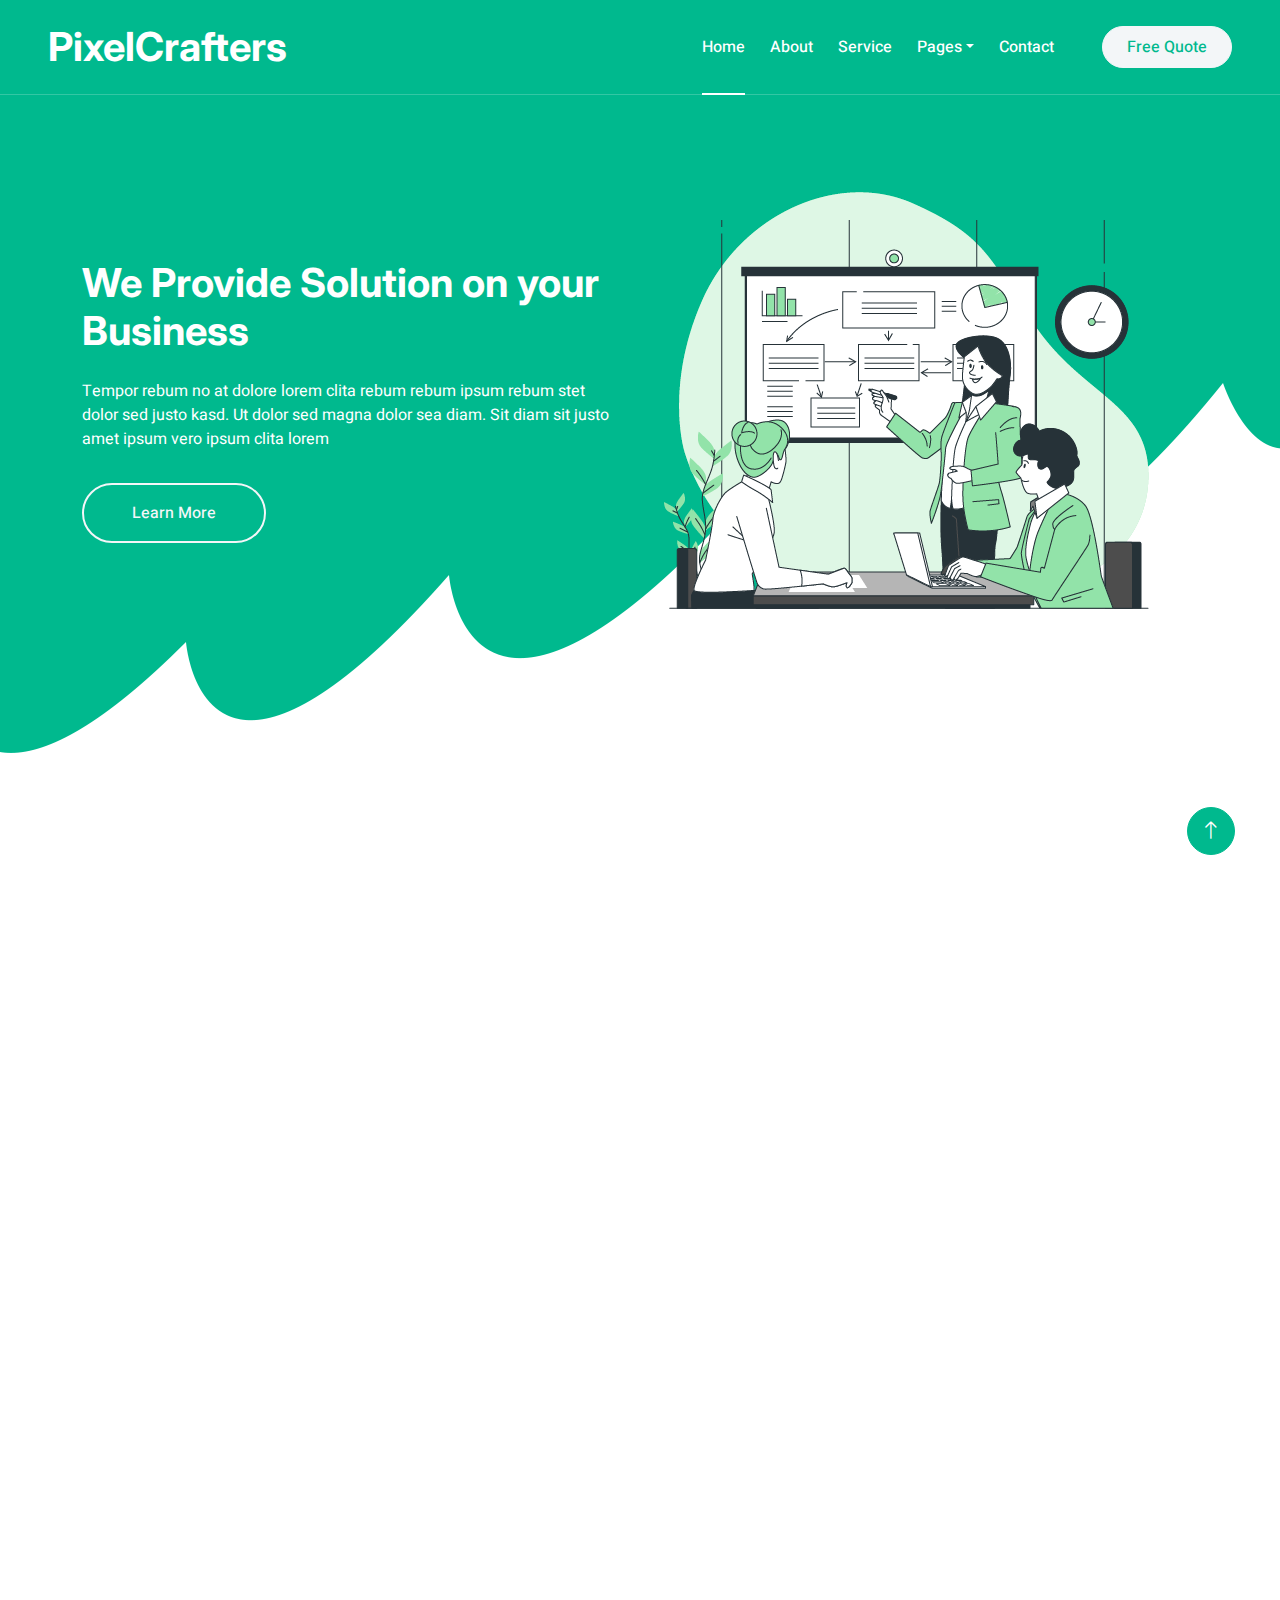
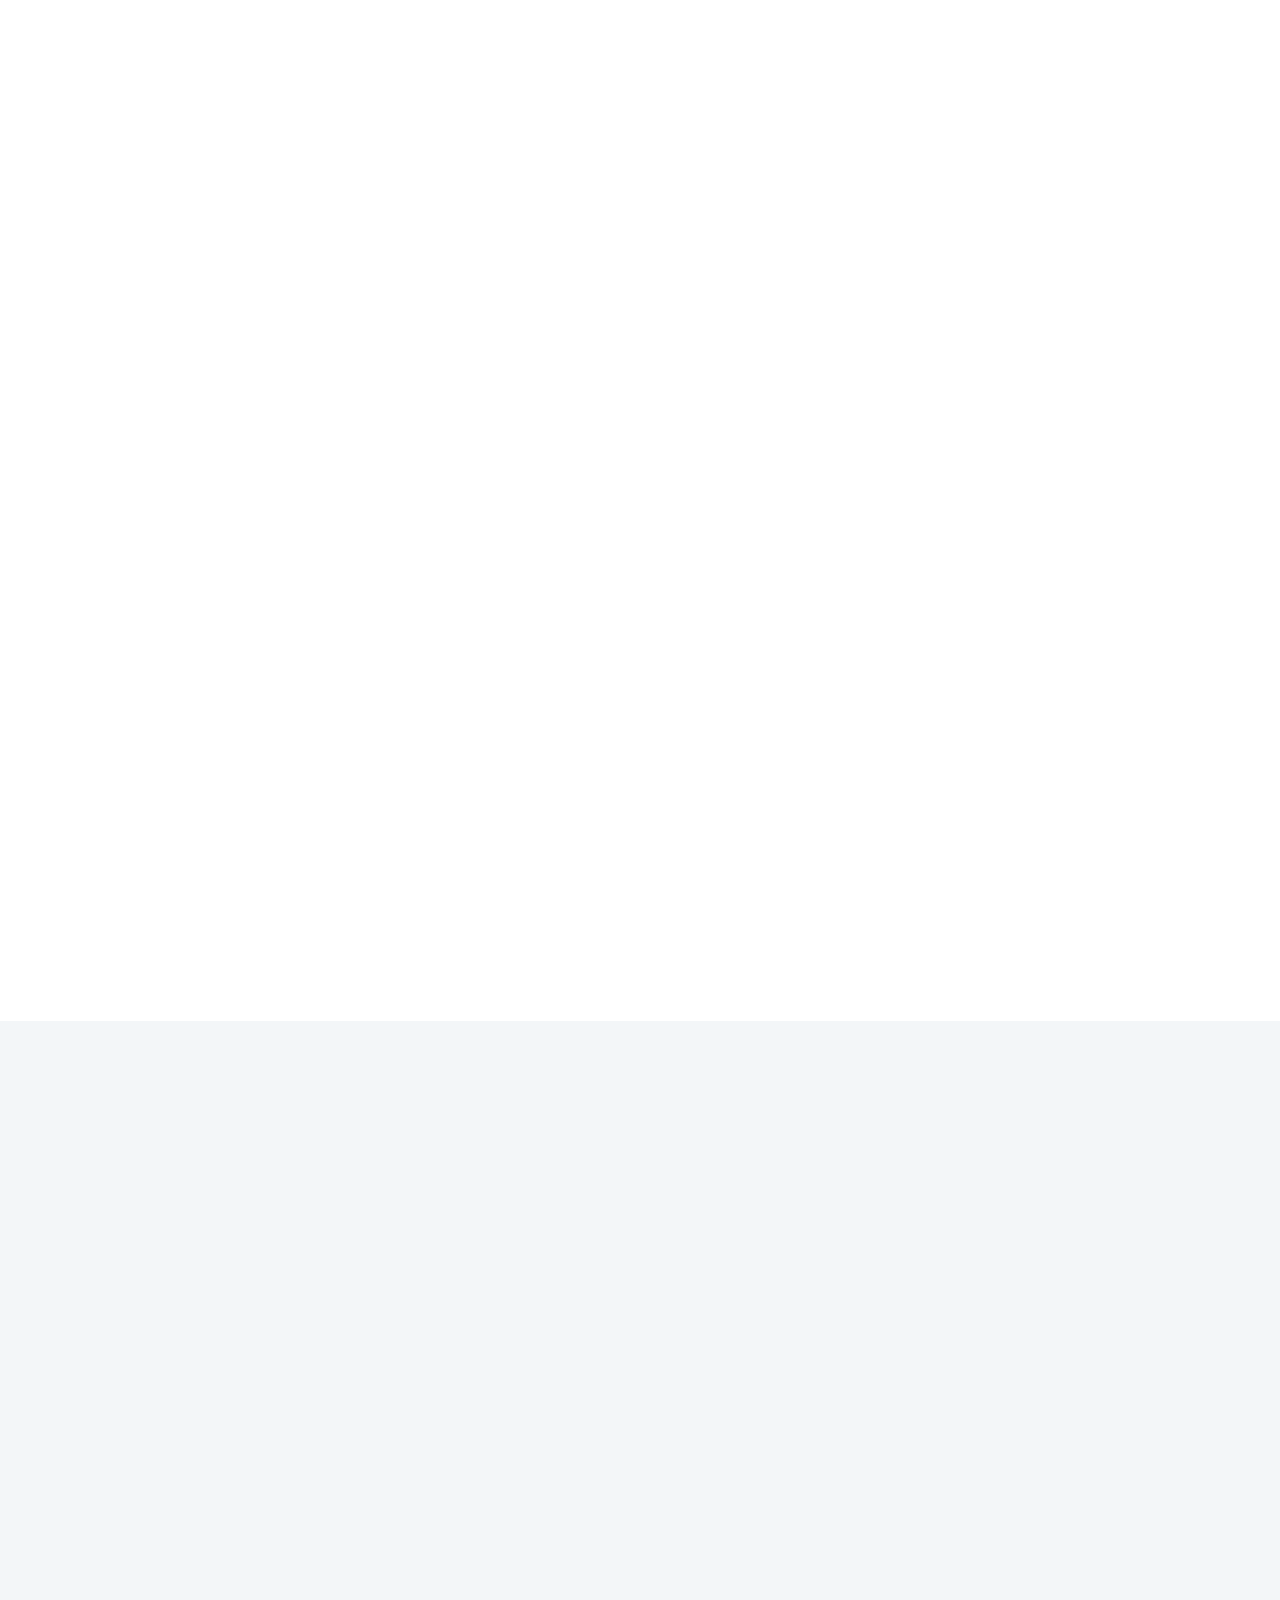
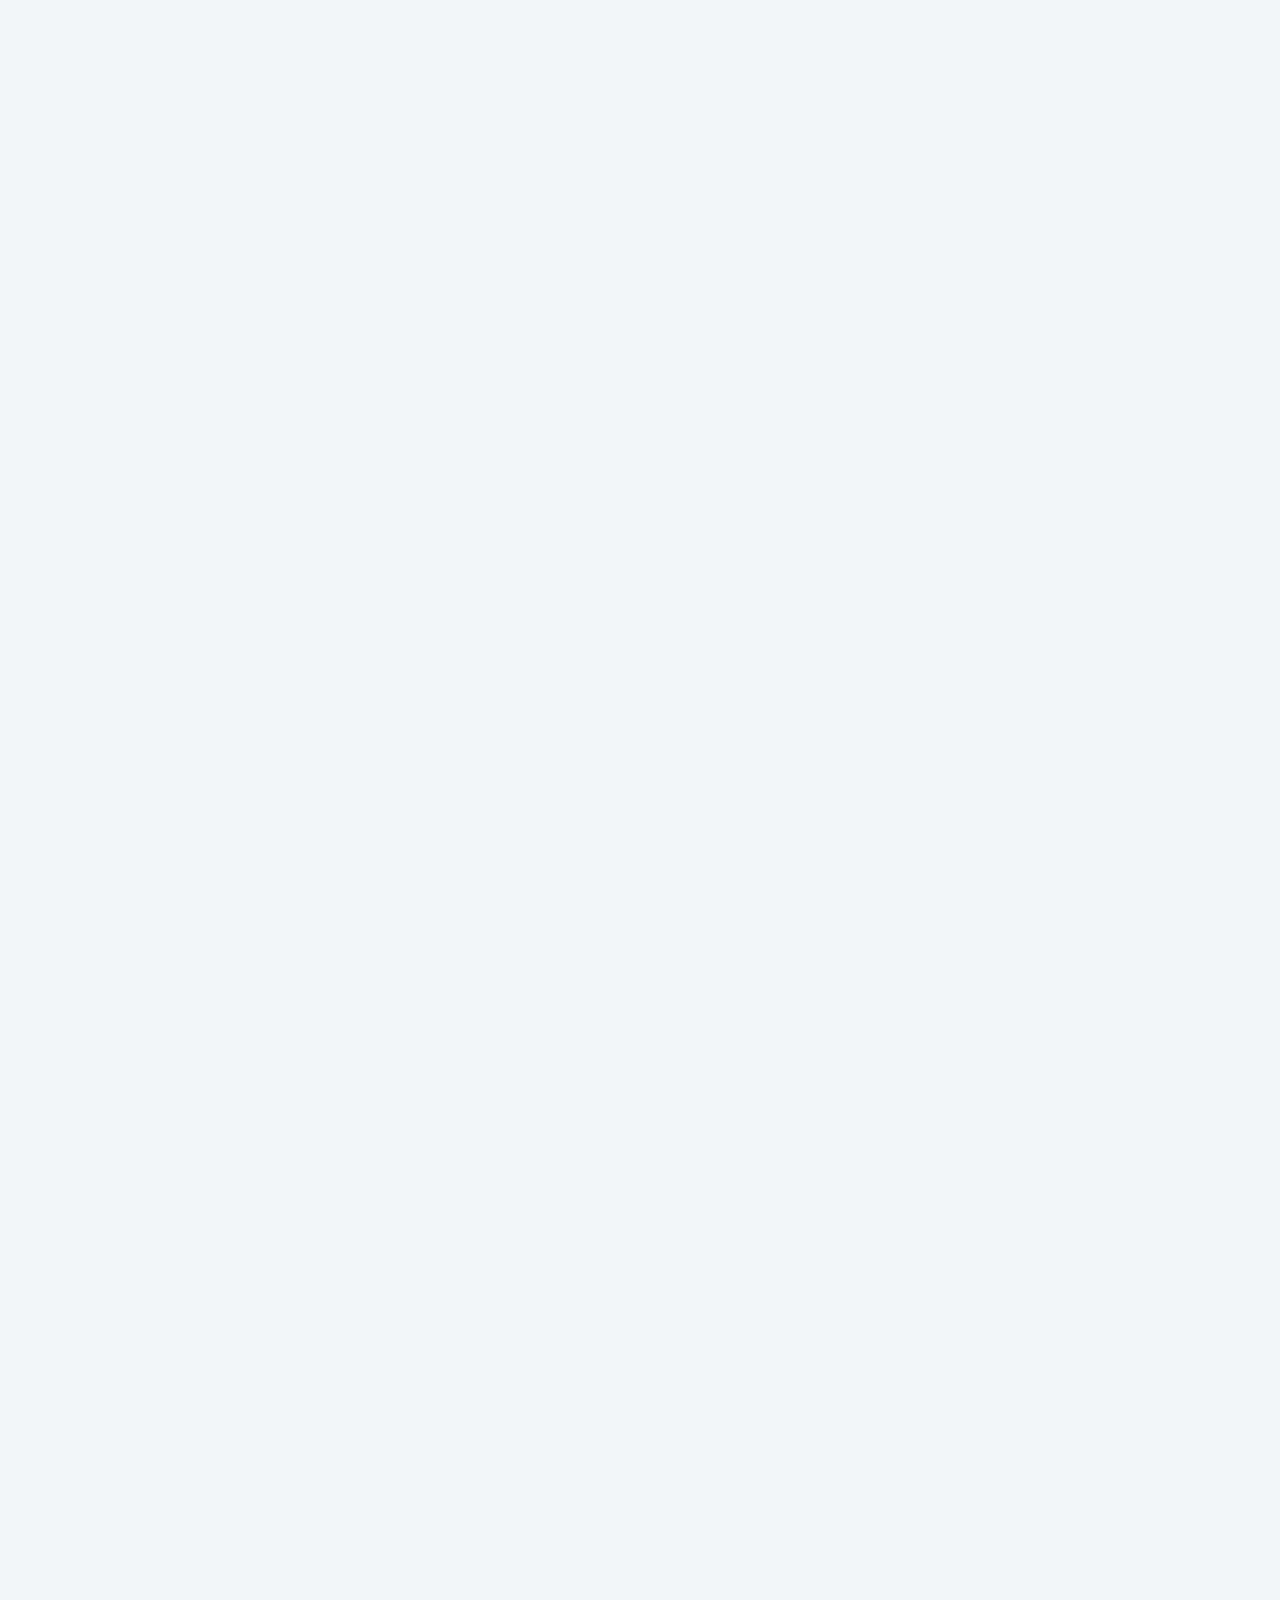
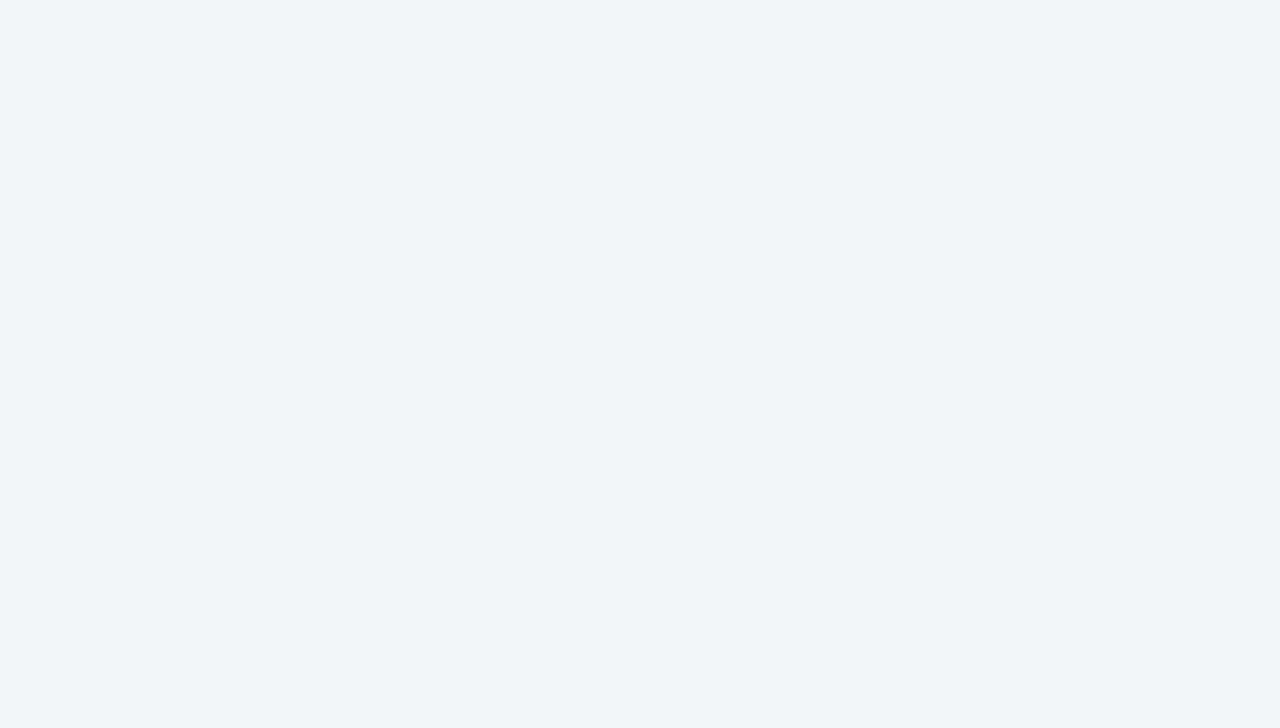
==== index.html @ ad17a333 "vfx description update" ====
<!DOCTYPE html>
<html lang="en">

<head>
    <meta charset="utf-8">
    <title>PixelCrafters Agency</title>
    <meta content="width=device-width, initial-scale=1.0" name="viewport">
    <meta content="" name="keywords">
    <meta content="" name="description">

    <!-- Favicon -->
    <link href="img/favicon.ico" rel="icon">

    <!-- Google Web Fonts -->
    <link rel="preconnect" href="https://fonts.googleapis.com">
    <link rel="preconnect" href="https://fonts.gstatic.com" crossorigin>
    <link href="https://fonts.googleapis.com/css2?family=Heebo:wght@400;500;600&family=Inter:wght@700;800&display=swap" rel="stylesheet"> 

    <!-- Icon Font Stylesheet -->

    <link rel="stylesheet" href="https://cdnjs.cloudflare.com/ajax/libs/font-awesome/6.5.1/css/all.min.css">

    <link href="https://cdnjs.cloudflare.com/ajax/libs/font-awesome/5.10.0/css/all.min.css" rel="stylesheet">
    <link href="https://cdn.jsdelivr.net/npm/bootstrap-icons@1.4.1/font/bootstrap-icons.css" rel="stylesheet">

    <!-- Libraries Stylesheet -->
    <link href="lib/animate/animate.min.css" rel="stylesheet">
    <link href="lib/owlcarousel/assets/owl.carousel.min.css" rel="stylesheet">

    <!-- Customized Bootstrap Stylesheet -->
    <link href="css/bootstrap.min.css" rel="stylesheet">

    <!-- Template Stylesheet -->
    <link href="css/style.css" rel="stylesheet">
</head>

<body>
    <div class="container-xxl bg-white p-0">
        <!-- Spinner Start -->
        <div id="spinner" class="show bg-white position-fixed translate-middle w-100 vh-100 top-50 start-50 d-flex align-items-center justify-content-center">
            <div class="spinner-border text-primary" style="width: 3rem; height: 3rem;" role="status">
                <span class="sr-only">Loading...</span>
            </div>
        </div>
        <!-- Spinner End -->


        <!-- Navbar & Hero Start -->
        <div class="container-xxl position-relative p-0">
            <nav class="navbar navbar-expand-lg navbar-light px-4 px-lg-5 py-3 py-lg-0">
                <a href="index.html" class="navbar-brand p-0">
                    <h1 class="m-0">PixelCrafters</h1>
                    <!-- <img src="img/logo.png" alt="Logo"> -->
                </a>
                <button class="navbar-toggler" type="button" data-bs-toggle="collapse" data-bs-target="#navbarCollapse">
                    <span class="fa fa-bars"></span>
                </button>
                <div class="collapse navbar-collapse" id="navbarCollapse">
                    <div class="navbar-nav ms-auto py-0">
                        <a href="index.html" class="nav-item nav-link active">Home</a>
                        <a href="about.html" class="nav-item nav-link">About</a>
                        <a href="service.html" class="nav-item nav-link">Service</a>
                        <div class="nav-item dropdown">
                            <a href="#" class="nav-link dropdown-toggle" data-bs-toggle="dropdown">Pages</a>
                            <div class="dropdown-menu m-0">
                                <a href="feature.html" class="dropdown-item">Features</a>
                                <a href="quote.html" class="dropdown-item">Free Quote</a>
                                <a href="team.html" class="dropdown-item">Our Team</a>
                                <a href="testimonial.html" class="dropdown-item">Testimonial</a>
                                <a href="404.html" class="dropdown-item">404 Page</a>
                            </div>
                        </div>
                        <a href="contact.html" class="nav-item nav-link">Contact</a>
                    </div>
                    <a href="" class="btn btn-light rounded-pill text-primary py-2 px-4 ms-lg-5">Free Quote</a>
                </div>
            </nav>

            <div class="container-xxl bg-primary hero-header">
                <div class="container">
                    <div class="row g-5 align-items-center">
                        <div class="col-lg-6 text-center text-lg-start">
                            <h1 class="text-white mb-4 animated zoomIn">We Provide Solution on your Business</h1>
                            <p class="text-white pb-3 animated zoomIn">Tempor rebum no at dolore lorem clita rebum rebum ipsum rebum stet dolor sed justo kasd. Ut dolor sed magna dolor sea diam. Sit diam sit justo amet ipsum vero ipsum clita lorem</p>
                            <a href="" class="btn btn-outline-light rounded-pill border-2 py-3 px-5 animated slideInRight">Learn More</a>
                        </div>
                        <div class="col-lg-6 text-center text-lg-start">
                            <img class="img-fluid animated zoomIn" src="img/hero.png" alt="">
                        </div>
                    </div>
                </div>
            </div>
        </div>
        <!-- Navbar & Hero End -->


        <!-- About Start -->
        <div class="container-xxl py-6">
            <div class="container">
                <div class="row g-5 align-items-center">
                    <div class="col-lg-6 wow zoomIn" data-wow-delay="0.1s">
                        <img class="img-fluid" src="img/about.png">
                    </div>
                    <div class="col-lg-6 wow fadeInUp" data-wow-delay="0.1s">
                        <div class="d-inline-block border rounded-pill text-primary px-4 mb-3">About Us</div>
                        <h2 class="mb-4">Award Wining Consultancy Agency For Your Business</h2>
                        <p class="mb-4">Tempor erat elitr rebum at clita. Diam dolor diam ipsum et tempor sit. Aliqu diam amet diam et eos labore. Clita erat ipsum et lorem et sit, sed stet no labore lorem sit. Sanctus clita duo justo et tempor eirmod</p>
                        <div class="row g-3 mb-4">
                            <div class="col-12 d-flex">
                                <div class="flex-shrink-0 btn-lg-square rounded-circle bg-primary">
                                    <i class="fa fa-user-tie text-white"></i>
                                </div>
                                <div class="ms-4">
                                    <h6>Business Planning</h6>
                                    <span>Tempor erat elitr rebum at clita. Diam dolor ipsum amet eos erat ipsum lorem et sit sed stet lorem sit clita duo</span>
                                </div>
                            </div>
                            <div class="col-12 d-flex">
                                <div class="flex-shrink-0 btn-lg-square rounded-circle bg-primary">
                                    <i class="fa fa-chart-line text-white"></i>
                                </div>
                                <div class="ms-4">
                                    <h6>Financial Analaysis</h6>
                                    <span>Tempor erat elitr rebum at clita. Diam dolor ipsum amet eos erat ipsum lorem et sit sed stet lorem sit clita duo</span>
                                </div>
                            </div>
                        </div>
                        <a class="btn btn-primary rounded-pill py-3 px-5 mt-2" href="">Read More</a>
                    </div>
                </div>
            </div>
        </div>
        <!-- About End -->


        <!-- Newsletter Start -->
        <div class="container-xxl bg-primary my-6 wow fadeInUp" data-wow-delay="0.1s">
            <div class="container px-lg-5">
                <div class="row align-items-center" style="height: 250px;">
                    <div class="col-12 col-md-6">
                        <h3 class="text-white">Ready to get started</h3>
                        <small class="text-white">Diam elitr est dolore at sanctus nonumy.</small>
                        <div class="position-relative w-100 mt-3">
                            <input class="form-control border-0 rounded-pill w-100 ps-4 pe-5" type="text" placeholder="Enter Your Email" style="height: 48px;">
                            <button type="button" class="btn shadow-none position-absolute top-0 end-0 mt-1 me-2"><i class="fa fa-paper-plane text-primary fs-4"></i></button>
                        </div>
                    </div>
                    <div class="col-md-6 text-center mb-n5 d-none d-md-block">
                        <img class="img-fluid mt-5" style="max-height: 250px;" src="img/newsletter.png">
                    </div>
                </div>
            </div>
        </div>
        <!-- Newsletter End -->


        <!-- Service Start -->
        <div class="container-xxl py-6">
            <div class="container">
                <div class="mx-auto text-center wow fadeInUp" data-wow-delay="0.1s" style="max-width: 600px;">
                    <div class="d-inline-block border rounded-pill text-primary px-4 mb-3">Our Services</div>
                    <h2 class="mb-5">Our Services</h2>
                </div>
                <div class="row g-4">
                    <div class="col-lg-4 col-md-6 wow fadeInUp" data-wow-delay="0.1s">
                        <div class="service-item rounded h-100">
                            <div class="d-flex justify-content-between">
                                <div class="service-icon">
                                    <i class="fa fa-globe fa-2x"></i>
                                </div>
                                <a class="service-btn" href="">
                                    <i class="fa fa-link fa-2x"></i>
                                </a>
                            </div>
                            <div class="p-5">
                                <h5 class="mb-3"> Web Design</h5>
                                <span>We create responsive, visually appealing front-end designs with seamless navigation, ensuring an engaging user experience for your website.</span>
                            </div>
                        </div>
                    </div>
                    <div class="col-lg-4 col-md-6 wow fadeInUp" data-wow-delay="0.3s">
                        <div class="service-item rounded h-100">
                            <div class="d-flex justify-content-between">
                                <div class="service-icon">
                                    <i class="fa fa-video fa-2x"></i>
                                </div>
                                <a class="service-btn" href="">
                                    <i class="fa fa-link fa-2x"></i>
                                </a>
                            </div>
                            <div class="p-5">
                                <h5 class="mb-3">(VFX) Rotoscoping</h5>
                                <span>Expert in precise rotoscoping for VFX, delivering seamless integration and flawless visual effects for animation and film.</span>
                            </div>
                        </div>
                    </div>
                    <div class="col-lg-4 col-md-6 wow fadeInUp" data-wow-delay="0.6s">
                        <div class="service-item rounded h-100">
                            <div class="d-flex justify-content-between">
                                <div class="service-icon">
                                    <i class="fa fa-chart-line fa-2x"></i>
                                </div>
                                <a class="service-btn" href="">
                                    <i class="fa fa-link fa-2x"></i>
                                </a>
                            </div>
                            <div class="p-5">
                                <h5 class="mb-3">Digital Marketing</h5>
                                <span>Digital Marketing promotes brands online through SEO, social media, email, and ads, driving engagement, traffic, and sales effectively.</span>
                            </div>
                        </div>
                    </div>
                    
                    
                    
                    </div>
                </div>
            </div>
        </div>
        <!-- Service End -->


        <!-- Features Start -->
        <div class="container-xxl py-6">
            <div class="container">
                <div class="row g-5">
                    <div class="col-lg-5 wow fadeInUp" data-wow-delay="0.1s">
                        <div class="d-inline-block border rounded-pill text-primary px-4 mb-3">Features</div>
                        <h2 class="mb-4">Why People Choose Us? We Are Trusted & Award Wining Agency</h2>
                        <p>Clita nonumy sanctus nonumy et clita tempor, et sea amet ut et sadipscing rebum amet takimata amet, sed accusam eos eos dolores dolore et. Et ea ea dolor rebum invidunt clita eos. Sea accusam stet stet ipsum, sit ipsum et ipsum kasd</p>
                        <p>Et ea ea dolor rebum invidunt clita eos. Sea accusam stet stet ipsum, sit ipsum et ipsum kasd</p>
                        <a class="btn btn-primary rounded-pill py-3 px-5 mt-2" href="">Read More</a>
                    </div>
                    <div class="col-lg-7">
                        <div class="row g-5">
                            <div class="col-sm-6 wow fadeIn" data-wow-delay="0.1s">
                                <div class="d-flex align-items-center mb-3">
                                    <div class="flex-shrink-0 btn-square bg-primary rounded-circle me-3">
                                        <i class="fa fa-cubes text-white"></i>
                                    </div>
                                    <h6 class="mb-0">Best In Industry</h6>
                                </div>
                                <span>Magna sea eos sit dolor, ipsum amet ipsum lorem diam eos diam dolor</span>
                            </div>
                            <div class="col-sm-6 wow fadeIn" data-wow-delay="0.2s">
                                <div class="d-flex align-items-center mb-3">
                                    <div class="flex-shrink-0 btn-square bg-primary rounded-circle me-3">
                                        <i class="fa fa-percent text-white"></i>
                                    </div>
                                    <h6 class="mb-0">99% Success Rate</h6>
                                </div>
                                <span>Magna sea eos sit dolor, ipsum amet ipsum lorem diam eos diam dolor</span>
                            </div>
                            <div class="col-sm-6 wow fadeIn" data-wow-delay="0.3s">
                                <div class="d-flex align-items-center mb-3">
                                    <div class="flex-shrink-0 btn-square bg-primary rounded-circle me-3">
                                        <i class="fa fa-award text-white"></i>
                                    </div>
                                    <h6 class="mb-0">Award Winning</h6>
                                </div>
                                <span>Magna sea eos sit dolor, ipsum amet ipsum lorem diam eos diam dolor</span>
                            </div>
                            <div class="col-sm-6 wow fadeIn" data-wow-delay="0.4s">
                                <div class="d-flex align-items-center mb-3">
                                    <div class="flex-shrink-0 btn-square bg-primary rounded-circle me-3">
                                        <i class="fa fa-smile-beam text-white"></i>
                                    </div>
                                    <h6 class="mb-0">100% Happy Client</h6>
                                </div>
                                <span>Magna sea eos sit dolor, ipsum amet ipsum lorem diam eos diam dolor</span>
                            </div>
                            <div class="col-sm-6 wow fadeIn" data-wow-delay="0.5s">
                                <div class="d-flex align-items-center mb-3">
                                    <div class="flex-shrink-0 btn-square bg-primary rounded-circle me-3">
                                        <i class="fa fa-user-tie text-white"></i>
                                    </div>
                                    <h6 class="mb-0">Professional Advisors</h6>
                                </div>
                                <span>Magna sea eos sit dolor, ipsum amet ipsum lorem diam eos diam dolor</span>
                            </div>
                            <div class="col-sm-6 wow fadeIn" data-wow-delay="0.6s">
                                <div class="d-flex align-items-center mb-3">
                                    <div class="flex-shrink-0 btn-square bg-primary rounded-circle me-3">
                                        <i class="fa fa-headset text-white"></i>
                                    </div>
                                    <h6 class="mb-0">24/7 Customer Support</h6>
                                </div>
                                <span>Magna sea eos sit dolor, ipsum amet ipsum lorem diam eos diam dolor</span>
                            </div>
                        </div>
                    </div>
                </div>
            </div>
        </div>
        <!-- Features End -->


        <!-- Client Start -->
        <div class="container-xxl bg-primary my-6 py-5 wow fadeInUp" data-wow-delay="0.1s">
            <div class="container">
                <div class="owl-carousel client-carousel">
                    <a href="#"><img class="img-fluid" src="img/logo-1.png" alt=""></a>
                    <a href="#"><img class="img-fluid" src="img/logo-2.png" alt=""></a>
                    <a href="#"><img class="img-fluid" src="img/logo-3.png" alt=""></a>
                    <a href="#"><img class="img-fluid" src="img/logo-4.png" alt=""></a>
                    <a href="#"><img class="img-fluid" src="img/logo-5.png" alt=""></a>
                    <a href="#"><img class="img-fluid" src="img/logo-6.png" alt=""></a>
                    <a href="#"><img class="img-fluid" src="img/logo-7.png" alt=""></a>
                    <a href="#"><img class="img-fluid" src="img/logo-8.png" alt=""></a>
                </div>
            </div>
        </div>
        <!-- Client End -->


        <!-- Testimonial Start -->
        <div class="container-xxl py-6">
            <div class="container">
                <div class="mx-auto text-center wow fadeInUp" data-wow-delay="0.1s" style="max-width: 600px;">
                    <div class="d-inline-block border rounded-pill text-primary px-4 mb-3">Testimonial</div>
                    <h2 class="mb-5">What Our Clients Say!</h2>
                </div>
                <div class="owl-carousel testimonial-carousel wow fadeInUp" data-wow-delay="0.1s">
                    <div class="testimonial-item rounded p-4">
                        <i class="fa fa-quote-left fa-2x text-primary mb-3"></i>
                        <p>Dolor et eos labore, stet justo sed est sed. Diam sed sed dolor stet amet eirmod eos labore diam</p>
                        <div class="d-flex align-items-center">
                            <img class="img-fluid flex-shrink-0 rounded-circle" src="img/testimonial-1.jpg">
                            <div class="ps-3">
                                <h6 class="mb-1">Client Name</h6>
                                <small>Profession</small>
                            </div>
                        </div>
                    </div>
                    <div class="testimonial-item rounded p-4">
                        <i class="fa fa-quote-left fa-2x text-primary mb-3"></i>
                        <p>Dolor et eos labore, stet justo sed est sed. Diam sed sed dolor stet amet eirmod eos labore diam</p>
                        <div class="d-flex align-items-center">
                            <img class="img-fluid flex-shrink-0 rounded-circle" src="img/testimonial-2.jpg">
                            <div class="ps-3">
                                <h6 class="mb-1">Client Name</h6>
                                <small>Profession</small>
                            </div>
                        </div>
                    </div>
                    <div class="testimonial-item rounded p-4">
                        <i class="fa fa-quote-left fa-2x text-primary mb-3"></i>
                        <p>Dolor et eos labore, stet justo sed est sed. Diam sed sed dolor stet amet eirmod eos labore diam</p>
                        <div class="d-flex align-items-center">
                            <img class="img-fluid flex-shrink-0 rounded-circle" src="img/testimonial-3.jpg">
                            <div class="ps-3">
                                <h6 class="mb-1">Client Name</h6>
                                <small>Profession</small>
                            </div>
                        </div>
                    </div>
                    <div class="testimonial-item rounded p-4">
                        <i class="fa fa-quote-left fa-2x text-primary mb-3"></i>
                        <p>Dolor et eos labore, stet justo sed est sed. Diam sed sed dolor stet amet eirmod eos labore diam</p>
                        <div class="d-flex align-items-center">
                            <img class="img-fluid flex-shrink-0 rounded-circle" src="img/testimonial-4.jpg">
                            <div class="ps-3">
                                <h6 class="mb-1">Client Name</h6>
                                <small>Profession</small>
                            </div>
                        </div>
                    </div>
                </div>
            </div>
        </div>
        <!-- Testimonial End -->


        <!-- Team Start -->
        <div class="container-xxl py-6">
            <div class="container">
                <div class="mx-auto text-center wow fadeInUp" data-wow-delay="0.1s" style="max-width: 600px;">
                    <div class="d-inline-block border rounded-pill text-primary px-4 mb-3">Our Team</div>
                    <h2 class="mb-5">Meet Our Team Members</h2>
                </div>
                <div class="row g-4">
                    <div class="col-lg-3 col-md-6 wow fadeInUp" data-wow-delay="0.1s">
                        <div class="team-item">
                            <h5>Full Name</h5>
                            <p class="mb-4">Designation</p>
                            <img class="img-fluid rounded-circle w-100 mb-4" src="img/team-1.jpg" alt="">
                            <div class="d-flex justify-content-center">
                                <a class="btn btn-square text-primary bg-white m-1" href=""><i class="fab fa-facebook-f"></i></a>
                                <a class="btn btn-square text-primary bg-white m-1" href=""><i class="fab fa-twitter"></i></a>
                                <a class="btn btn-square text-primary bg-white m-1" href=""><i class="fab fa-linkedin-in"></i></a>
                            </div>
                        </div>
                    </div>
                    <div class="col-lg-3 col-md-6 wow fadeInUp" data-wow-delay="0.3s">
                        <div class="team-item">
                            <h5>Full Name</h5>
                            <p class="mb-4">Designation</p>
                            <img class="img-fluid rounded-circle w-100 mb-4" src="img/team-2.jpg" alt="">
                            <div class="d-flex justify-content-center">
                                <a class="btn btn-square text-primary bg-white m-1" href=""><i class="fab fa-facebook-f"></i></a>
                                <a class="btn btn-square text-primary bg-white m-1" href=""><i class="fab fa-twitter"></i></a>
                                <a class="btn btn-square text-primary bg-white m-1" href=""><i class="fab fa-linkedin-in"></i></a>
                            </div>
                        </div>
                    </div>
                    <div class="col-lg-3 col-md-6 wow fadeInUp" data-wow-delay="0.5s">
                        <div class="team-item">
                            <h5>Full Name</h5>
                            <p class="mb-4">Designation</p>
                            <img class="img-fluid rounded-circle w-100 mb-4" src="img/team-3.jpg" alt="">
                            <div class="d-flex justify-content-center">
                                <a class="btn btn-square text-primary bg-white m-1" href=""><i class="fab fa-facebook-f"></i></a>
                                <a class="btn btn-square text-primary bg-white m-1" href=""><i class="fab fa-twitter"></i></a>
                                <a class="btn btn-square text-primary bg-white m-1" href=""><i class="fab fa-linkedin-in"></i></a>
                            </div>
                        </div>
                    </div>
                    <div class="col-lg-3 col-md-6 wow fadeInUp" data-wow-delay="0.7s">
                        <div class="team-item">
                            <h5>Full Name</h5>
                            <p class="mb-4">Designation</p>
                            <img class="img-fluid rounded-circle w-100 mb-4" src="img/team-4.jpg" alt="">
                            <div class="d-flex justify-content-center">
                                <a class="btn btn-square text-primary bg-white m-1" href=""><i class="fab fa-facebook-f"></i></a>
                                <a class="btn btn-square text-primary bg-white m-1" href=""><i class="fab fa-twitter"></i></a>
                                <a class="btn btn-square text-primary bg-white m-1" href=""><i class="fab fa-linkedin-in"></i></a>
                            </div>
                        </div>
                    </div>
                </div>
            </div>
        </div>
        <!-- Team End -->
        

        <!-- Footer Start -->
        <div class="container-fluid bg-dark text-light footer pt-5 wow fadeIn" data-wow-delay="0.1s" style="margin-top: 6rem;">
            <div class="container py-5">
                <div class="row g-5">
                    <div class="col-md-6 col-lg-3">
                        <h5 class="text-white mb-4">Get In Touch</h5>
                        <p><i class="fa fa-map-marker-alt me-3"></i>123 Street, New York, USA</p>
                        <p><i class="fa fa-phone-alt me-3"></i>+012 345 67890</p>
                        <p><i class="fa fa-envelope me-3"></i>info@example.com</p>
                        <div class="d-flex pt-2">
                            <a class="btn btn-outline-light btn-social" href=""><i class="fab fa-twitter"></i></a>
                            <a class="btn btn-outline-light btn-social" href=""><i class="fab fa-facebook-f"></i></a>
                            <a class="btn btn-outline-light btn-social" href=""><i class="fab fa-youtube"></i></a>
                            <a class="btn btn-outline-light btn-social" href=""><i class="fab fa-instagram"></i></a>
                            <a class="btn btn-outline-light btn-social" href=""><i class="fab fa-linkedin-in"></i></a>
                        </div>
                    </div>
                    <div class="col-md-6 col-lg-3">
                        <h5 class="text-white mb-4">Quick Link</h5>
                        <a class="btn btn-link" href="">About Us</a>
                        <a class="btn btn-link" href="">Contact Us</a>
                        <a class="btn btn-link" href="">Privacy Policy</a>
                        <a class="btn btn-link" href="">Terms & Condition</a>
                        <a class="btn btn-link" href="">Career</a>
                    </div>
                    <div class="col-md-6 col-lg-3">
                        <h5 class="text-white mb-4">Popular Link</h5>
                        <a class="btn btn-link" href="">About Us</a>
                        <a class="btn btn-link" href="">Contact Us</a>
                        <a class="btn btn-link" href="">Privacy Policy</a>
                        <a class="btn btn-link" href="">Terms & Condition</a>
                        <a class="btn btn-link" href="">Career</a>
                    </div>
                    <div class="col-md-6 col-lg-3">
                        <h5 class="text-white mb-4">Newsletter</h5>
                        <p>Lorem ipsum dolor sit amet elit. Phasellus nec pretium mi. Curabitur facilisis ornare velit non vulpu</p>
                        <div class="position-relative w-100 mt-3">
                            <input class="form-control border-0 rounded-pill w-100 ps-4 pe-5" type="text" placeholder="Your Email" style="height: 48px;">
                            <button type="button" class="btn shadow-none position-absolute top-0 end-0 mt-1 me-2"><i class="fa fa-paper-plane text-primary fs-4"></i></button>
                        </div>
                    </div>
                </div>
            </div>
            <div class="container">
                <div class="copyright">
                    <div class="row">
                        <div class="col-md-6 text-center text-md-start mb-3 mb-md-0">
                            &copy; <a class="border-bottom" href="#">Your Site Name</a>, All Right Reserved. 
							
							<!--/*** This template is free as long as you keep the footer author’s credit link/attribution link/backlink. If you'd like to use the template without the footer author’s credit link/attribution link/backlink, you can purchase the Credit Removal License from "https://htmlcodex.com/credit-removal". Thank you for your support. ***/-->
							Designed By <a class="border-bottom" href="https://htmlcodex.com">HTML Codex</a>
                        </div>
                        <div class="col-md-6 text-center text-md-end">
                            <div class="footer-menu">
                                <a href="">Home</a>
                                <a href="">Cookies</a>
                                <a href="">Help</a>
                                <a href="">FQAs</a>
                            </div>
                        </div>
                    </div>
                </div>
            </div>
        </div>
        <!-- Footer End -->


        <!-- Back to Top -->
        <a href="#" class="btn btn-lg btn-primary btn-lg-square back-to-top"><i class="bi bi-arrow-up"></i></a>
    </div>

    <!-- JavaScript Libraries -->
    <script src="https://code.jquery.com/jquery-3.4.1.min.js"></script>
    <script src="https://cdn.jsdelivr.net/npm/bootstrap@5.0.0/dist/js/bootstrap.bundle.min.js"></script>
    <script src="lib/wow/wow.min.js"></script>
    <script src="lib/easing/easing.min.js"></script>
    <script src="lib/waypoints/waypoints.min.js"></script>
    <script src="lib/owlcarousel/owl.carousel.min.js"></script>

    <!-- Template Javascript -->
    <script src="js/main.js"></script>
</body>

</html>
---- css/style.css ----
/********** Template CSS **********/
:root {
    --primary: #00B98E;
    --light: #F3F6F8;
    --dark: #0E2E50;
}


/*** Spinner ***/
#spinner {
    opacity: 0;
    visibility: hidden;
    transition: opacity .5s ease-out, visibility 0s linear .5s;
    z-index: 99999;
}

#spinner.show {
    transition: opacity .5s ease-out, visibility 0s linear 0s;
    visibility: visible;
    opacity: 1;
}

.back-to-top {
    position: fixed;
    display: none;
    right: 45px;
    bottom: 45px;
    z-index: 99;
}

.my-6 {
    margin-top: 6rem;
    margin-bottom: 6rem;
}

.py-6 {
    padding-top: 6rem;
    padding-bottom: 6rem;
}


/*** Button ***/
.btn {
    font-weight: 500;
    transition: .5s;
}

.btn.btn-primary,
.btn.btn-outline-primary:hover {
    color: #FFFFFF;
}

.btn-square {
    width: 38px;
    height: 38px;
}

.btn-sm-square {
    width: 32px;
    height: 32px;
}

.btn-lg-square {
    width: 48px;
    height: 48px;
}

.btn-square,
.btn-sm-square,
.btn-lg-square {
    padding: 0;
    display: flex;
    align-items: center;
    justify-content: center;
    font-weight: normal;
    border-radius: 50px;
}


/*** Navbar ***/
.navbar .navbar-nav .nav-link {
    position: relative;
    margin-left: 25px;
    padding: 35px 0;
    color: #FFFFFF;
    font-weight: 500;
    outline: none;
    transition: .5s;
}

.navbar .navbar-nav .nav-link:hover,
.navbar .navbar-nav .nav-link.active {
    color: #FFFFFF;
}

.sticky-top.navbar .navbar-nav .nav-link {
    padding: 20px 0;
    color: var(--dark);
}

.sticky-top.navbar .navbar-nav .nav-link:hover,
.sticky-top.navbar .navbar-nav .nav-link.active {
    color: var(--primary);
}

.navbar .navbar-brand h1 {
    color: #FFFFFF;
}

.navbar .navbar-brand img {
    max-height: 60px;
    transition: .5s;
}

.sticky-top.navbar .navbar-brand img {
    max-height: 45px;
}

@media (max-width: 991.98px) {
    .sticky-top.navbar {
        position: relative;
        background: #FFFFFF;
    }

    .navbar .navbar-collapse {
        margin-top: 15px;
        border-top: 1px solid #DDDDDD;
    }

    .navbar .navbar-nav .nav-link,
    .sticky-top.navbar .navbar-nav .nav-link {
        padding: 10px 0;
        margin-left: 0;
        color: var(--dark);
    }

    .navbar .navbar-nav .nav-link:hover,
    .navbar .navbar-nav .nav-link.active {
        color: var(--primary);
    }

    .navbar .navbar-brand h1 {
        color: var(--primary);
    }

    .navbar .navbar-brand img {
        max-height: 45px;
    }
}

@media (min-width: 992px) {
    .navbar {
        position: absolute;
        width: 100%;
        top: 0;
        left: 0;
        border-bottom: 1px solid rgba(256, 256, 256, .2);
        z-index: 999;
    }
    
    .sticky-top.navbar {
        position: fixed;
        background: #FFFFFF;
    }

    .navbar .navbar-nav .nav-link::before {
        position: absolute;
        content: "";
        width: 100%;
        height: 2px;
        bottom: 10px;
        left: 0;
        background: #FFFFFF;
        opacity: 0;
        transition: .5s;
    }

    .sticky-top.navbar .navbar-nav .nav-link::before {
        background: var(--primary);
    }

    .navbar .navbar-nav .nav-link:hover::before,
    .navbar .navbar-nav .nav-link.active::before {
        bottom: -1px;
        left: 0;
        opacity: 1;
    }

    .navbar .navbar-nav .nav-link.nav-contact::before {
        display: none;
    }

    .sticky-top.navbar .navbar-brand h1 {
        color: var(--primary);
    }

    .navbar .nav-item .dropdown-menu {
        display: block;
        visibility: hidden;
        top: 100%;
        transform: rotateX(-75deg);
        transform-origin: 0% 0%;
        transition: .5s;
        opacity: 0;
    }

    .navbar .nav-item:hover .dropdown-menu {
        transform: rotateX(0deg);
        visibility: visible;
        transition: .5s;
        opacity: 1;
    }
}


/*** Hero Header ***/
.hero-header {
    margin-bottom: 6rem;
    padding: 12rem 0 9rem 0;
    background: url(../img/shape-bottom.png) center bottom no-repeat;
}

.page-header {
    margin-bottom: 6rem;
    padding: 12rem 0 6rem 0;
}

@media (max-width: 991.98px) {
    .hero-header {
        padding: 6rem 0 9rem 0;
    }

    .page-header {
        padding: 6rem 0;
    }
}

.page-header .breadcrumb-item+.breadcrumb-item::before {
    color: rgba(256, 256, 256, .5);
}


/*** Service ***/
.service-item {
    box-shadow: 0 0 45px rgba(0, 0, 0, .07);
    border: 1px solid transparent;
    transition: .5s;
}

.service-item:hover {
    box-shadow: none;
    border-color: var(--primary);
}

.service-item .service-icon,
.service-item .service-btn {
    margin: -1px 0 0 -1px;
    width: 65px;
    height: 65px;
    display: flex;
    align-items: center;
    justify-content: center;
    color: #FFFFFF;
    background: var(--primary);
    border-radius: 5px 0;
    transition: .5s;
}

.service-item .service-btn {
    margin: -1px -1px 0 0;
    border-radius: 0 5px;
    opacity: 0;
}

.service-item:hover .service-btn {
    opacity: 1;
}


/*** Testimonial ***/
.testimonial-carousel .owl-item .testimonial-item {
    box-shadow: 0 0 45px rgba(0, 0, 0, .07);
    border: 1px solid transparent;
    transform: scale(.85);
    transition: .5s;
}

.testimonial-carousel .owl-item.center .testimonial-item {
    box-shadow: none;
    border-color: var(--primary);
    transform: scale(1);
}

.testimonial-carousel .owl-item .testimonial-item img {
    width: 50px;
    height: 50px;
}

.testimonial-carousel .owl-nav {
    margin-top: 20px;
    display: flex;
    justify-content: center;
}

.testimonial-carousel .owl-nav .owl-prev,
.testimonial-carousel .owl-nav .owl-next {
    margin: 0 12px;
    width: 40px;
    height: 40px;
    display: flex;
    align-items: center;
    justify-content: center;
    color: var(--primary);
    border: 1px solid var(--primary);
    border-radius: 45px;
    transition: .5s;
}

.testimonial-carousel .owl-nav .owl-prev:hover,
.testimonial-carousel .owl-nav .owl-next:hover {
    color: #FFFFFF;
    background: var(--primary);
}


/*** Team ***/
.team-item {
    position: relative;
    padding: 30px;
    text-align: center;
    transition: .5s;
    z-index: 1;
}

.team-item::before,
.team-item::after {
    position: absolute;
    content: "";
    width: 100%;
    height: 40%;
    top: 0;
    left: 0;
    border-radius: 5px;
    background: #FFFFFF;
    box-shadow: 0 0 45px rgba(0, 0, 0, .07);
    transition: .5s;
    z-index: -1;
}

.team-item::after {
    top: auto;
    bottom: 0;
}

.team-item:hover::before,
.team-item:hover::after {
    background: var(--primary);
}

.team-item h5,
.team-item p {
    transition: .5s;
}

.team-item:hover h5,
.team-item:hover p {
    color: #FFFFFF;
}

.team-item img {
    padding: 15px;
    border: 1px solid var(--primary);
}


/*** Footer ***/
.footer .btn.btn-social {
    margin-right: 5px;
    width: 40px;
    height: 40px;
    display: flex;
    align-items: center;
    justify-content: center;
    color: var(--light);
    border: 1px solid rgba(256, 256, 256, .1);
    border-radius: 40px;
    transition: .3s;
}

.footer .btn.btn-social:hover {
    color: var(--primary);
}

.footer .btn.btn-link {
    display: block;
    margin-bottom: 10px;
    padding: 0;
    text-align: left;
    color: var(--light);
    font-weight: normal;
    transition: .3s;
}

.footer .btn.btn-link::before {
    position: relative;
    content: "\f105";
    font-family: "Font Awesome 5 Free";
    font-weight: 900;
    margin-right: 10px;
}

.footer .btn.btn-link:hover {
    letter-spacing: 1px;
    box-shadow: none;
}

.footer .copyright {
    padding: 25px 0;
    font-size: 14px;
    border-top: 1px solid rgba(256, 256, 256, .1);
}

.footer .copyright a {
    color: var(--light);
}

.footer .footer-menu a {
    margin-right: 15px;
    padding-right: 15px;
    border-right: 1px solid rgba(255, 255, 255, .1);
}

.footer .footer-menu a:last-child {
    margin-right: 0;
    padding-right: 0;
    border-right: none;
}
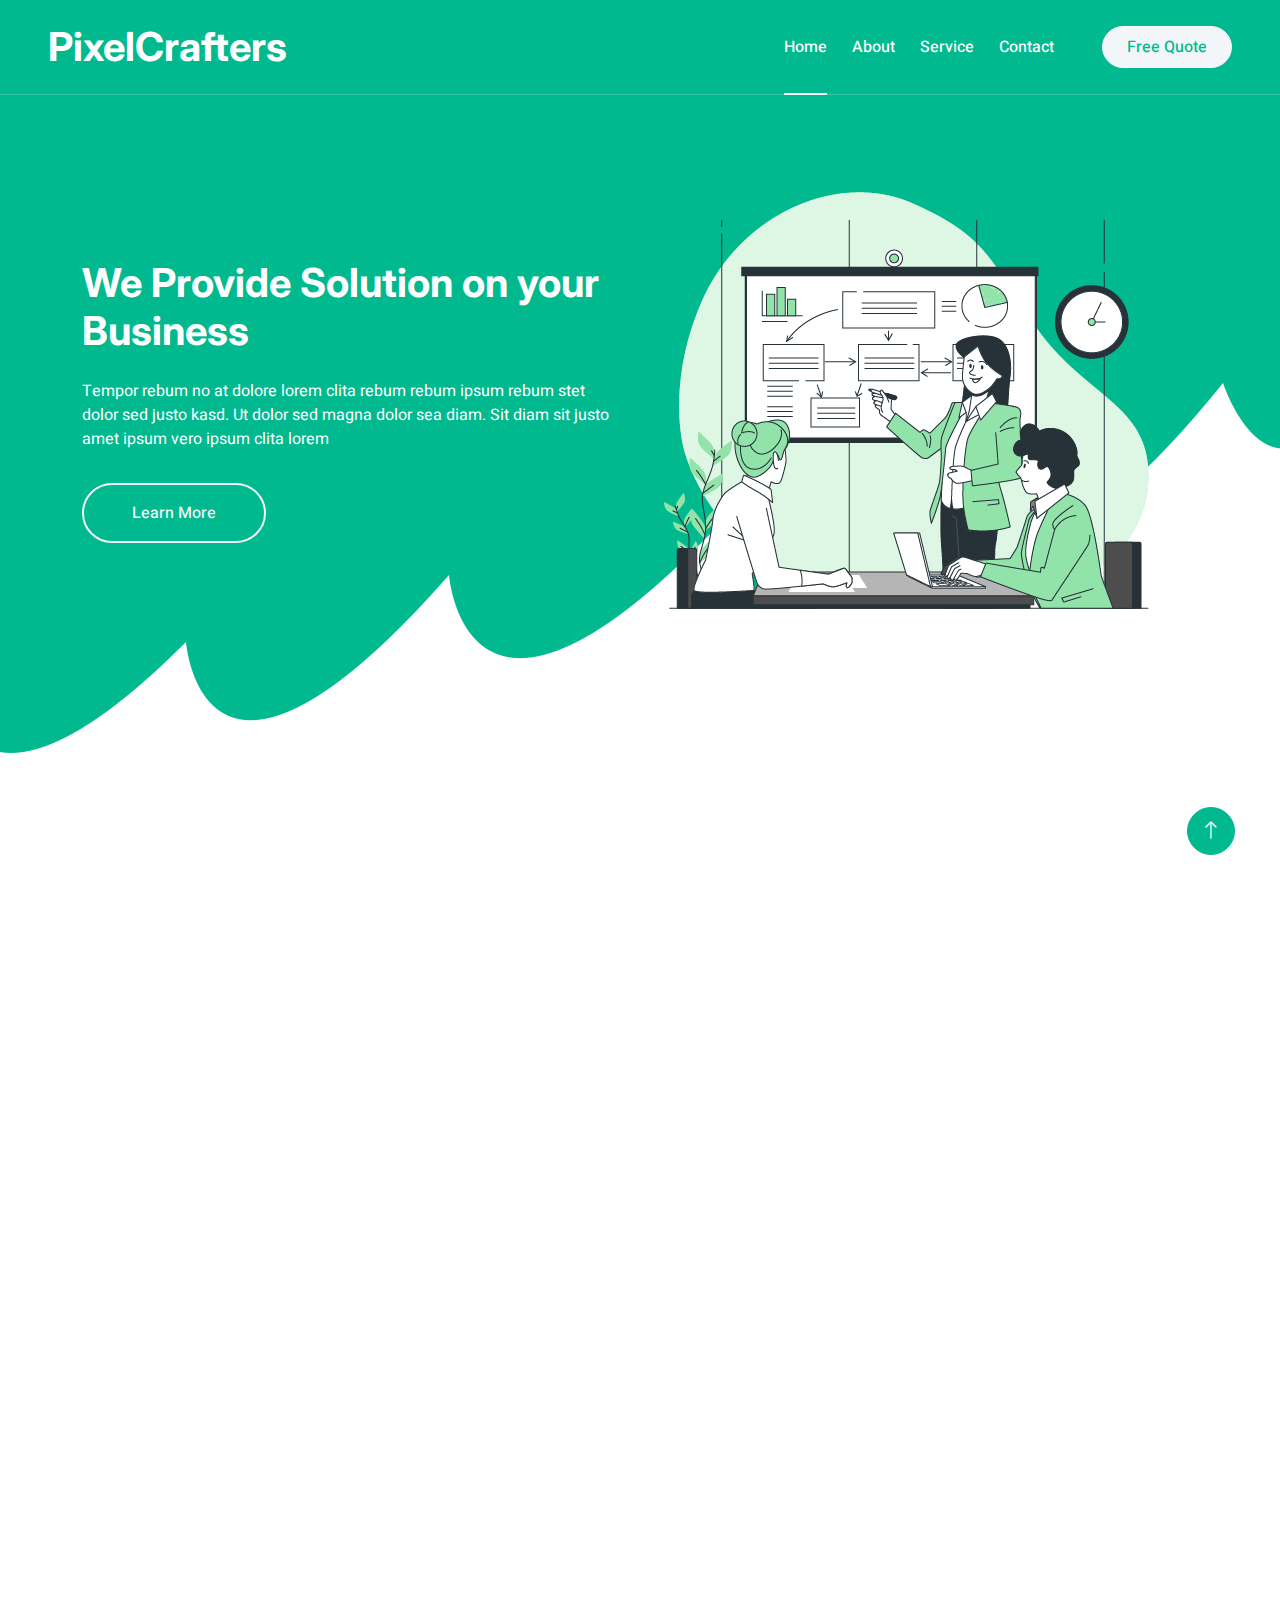
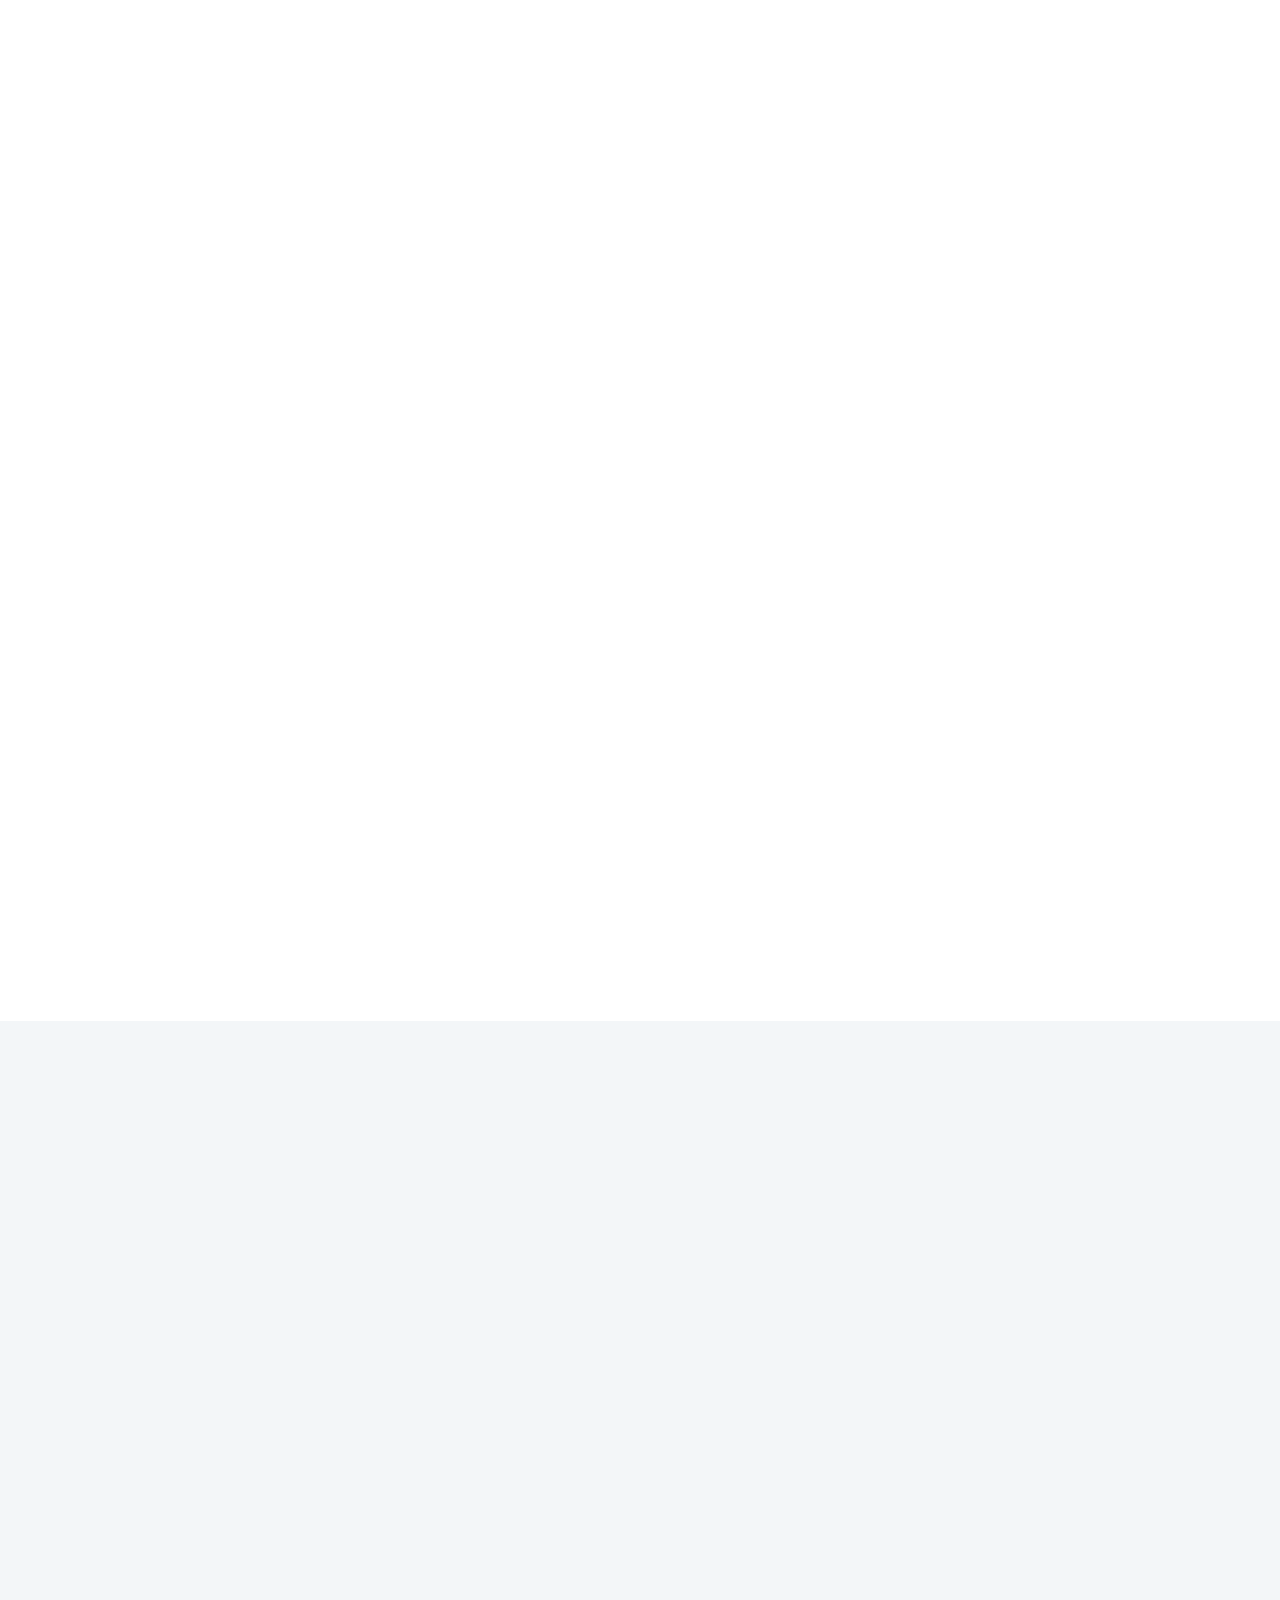
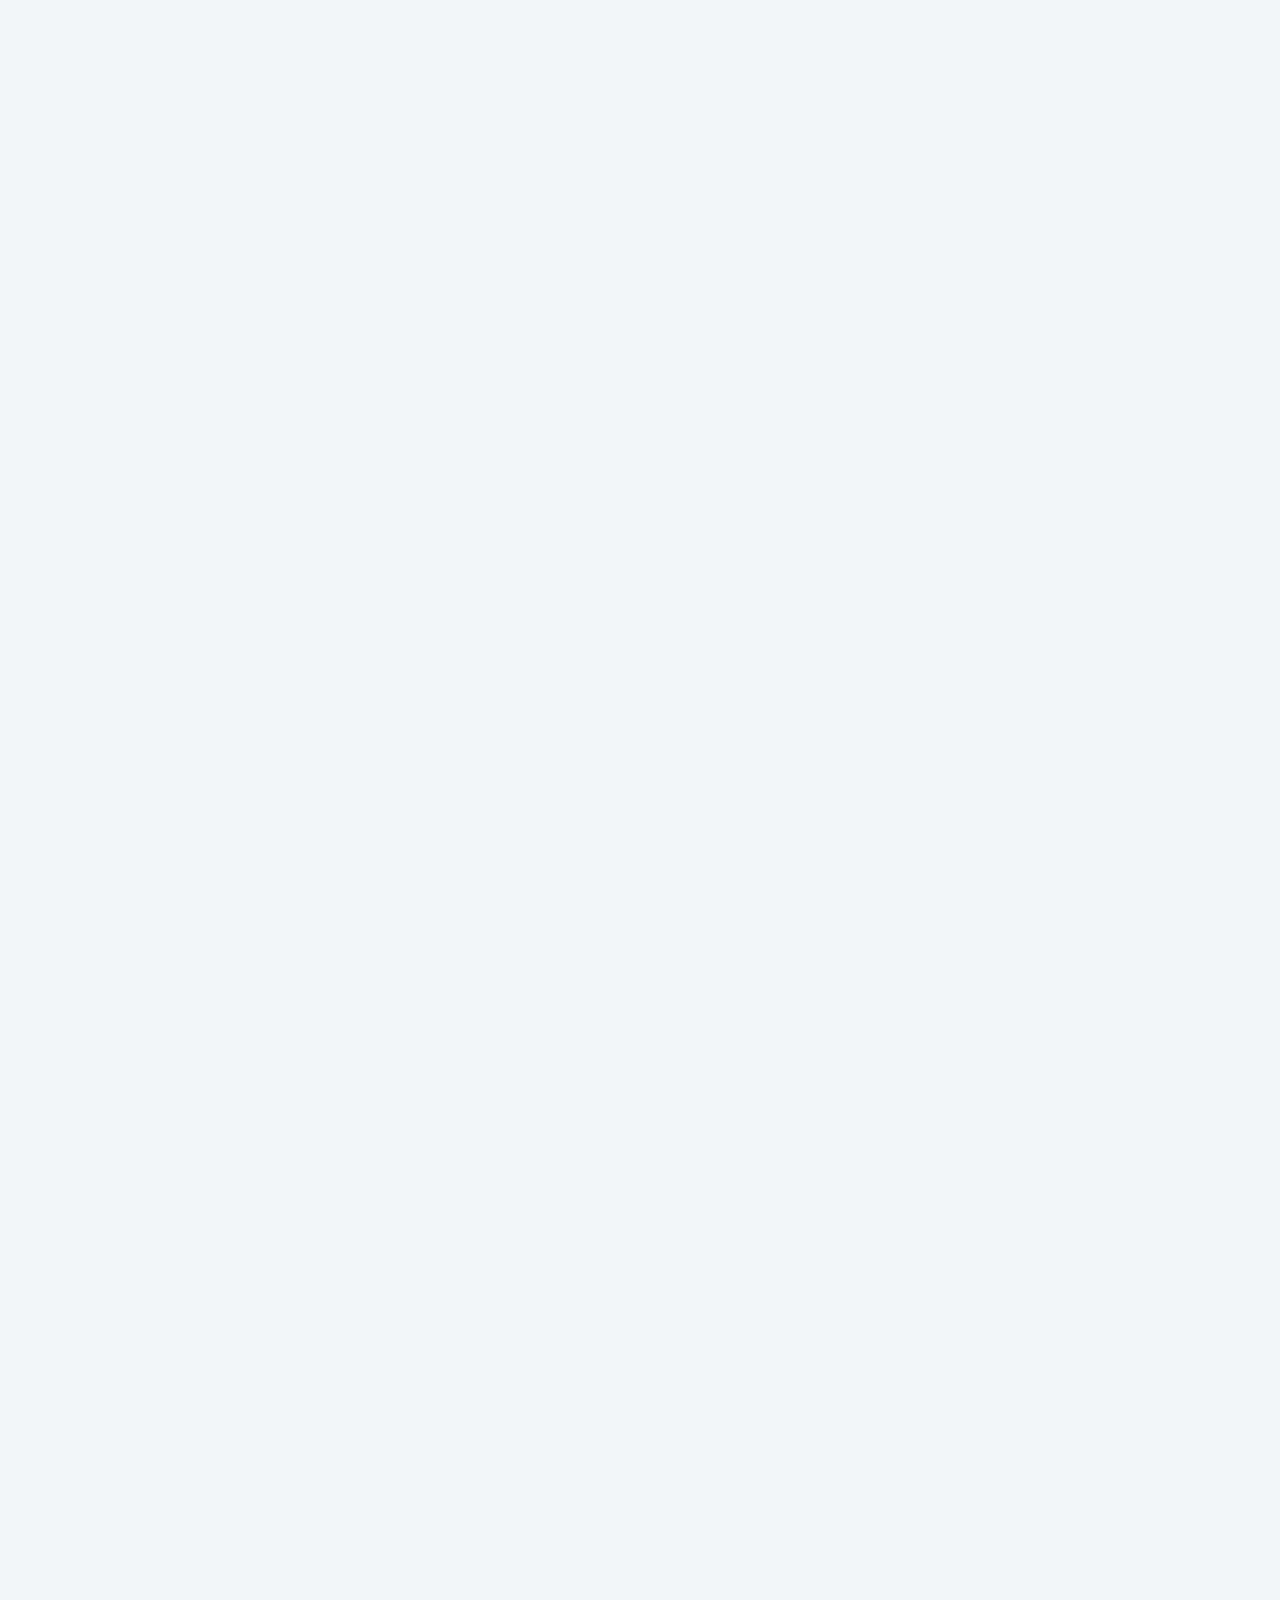
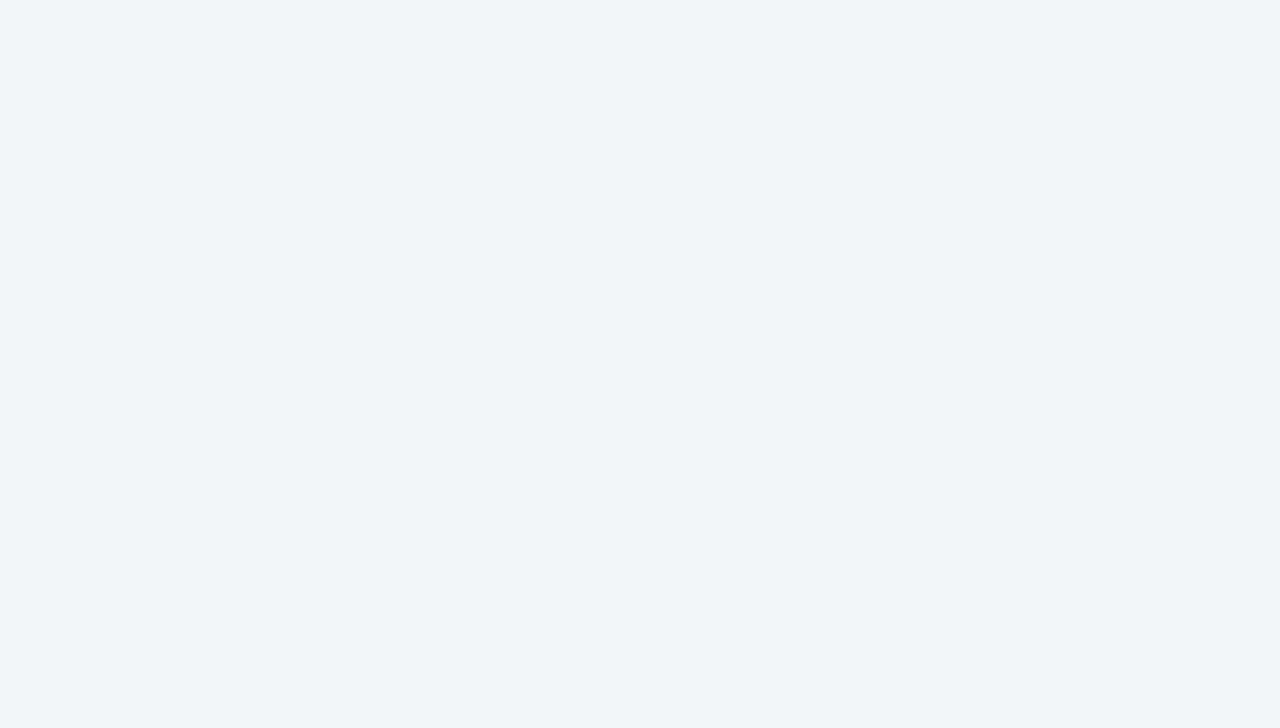
==== commit 13f3571d: "nav bar fix" ====
--- a/index.html
+++ b/index.html
@@ -60,16 +60,7 @@
                         <a href="index.html" class="nav-item nav-link active">Home</a>
                         <a href="about.html" class="nav-item nav-link">About</a>
                         <a href="service.html" class="nav-item nav-link">Service</a>
-                        <div class="nav-item dropdown">
-                            <a href="#" class="nav-link dropdown-toggle" data-bs-toggle="dropdown">Pages</a>
-                            <div class="dropdown-menu m-0">
-                                <a href="feature.html" class="dropdown-item">Features</a>
-                                <a href="quote.html" class="dropdown-item">Free Quote</a>
-                                <a href="team.html" class="dropdown-item">Our Team</a>
-                                <a href="testimonial.html" class="dropdown-item">Testimonial</a>
-                                <a href="404.html" class="dropdown-item">404 Page</a>
-                            </div>
-                        </div>
+                       
                         <a href="contact.html" class="nav-item nav-link">Contact</a>
                     </div>
                     <a href="" class="btn btn-light rounded-pill text-primary py-2 px-4 ms-lg-5">Free Quote</a>
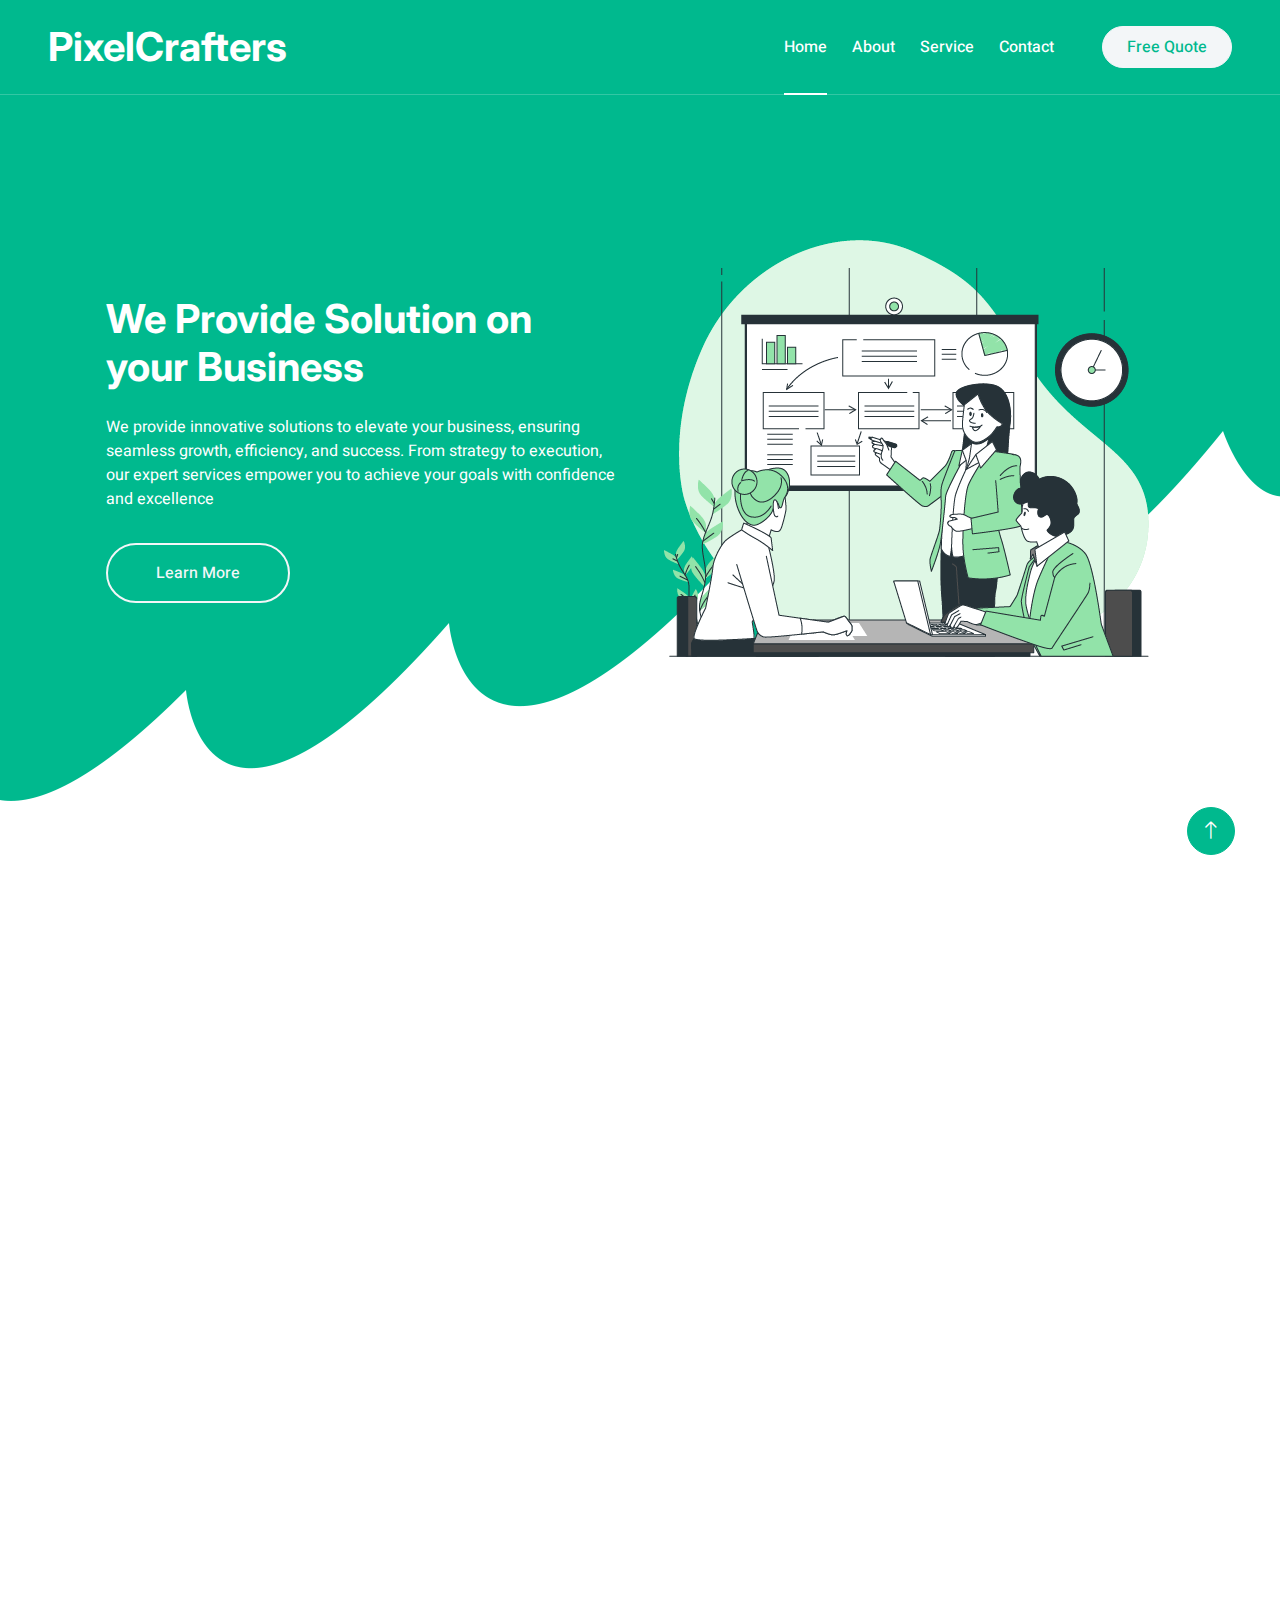
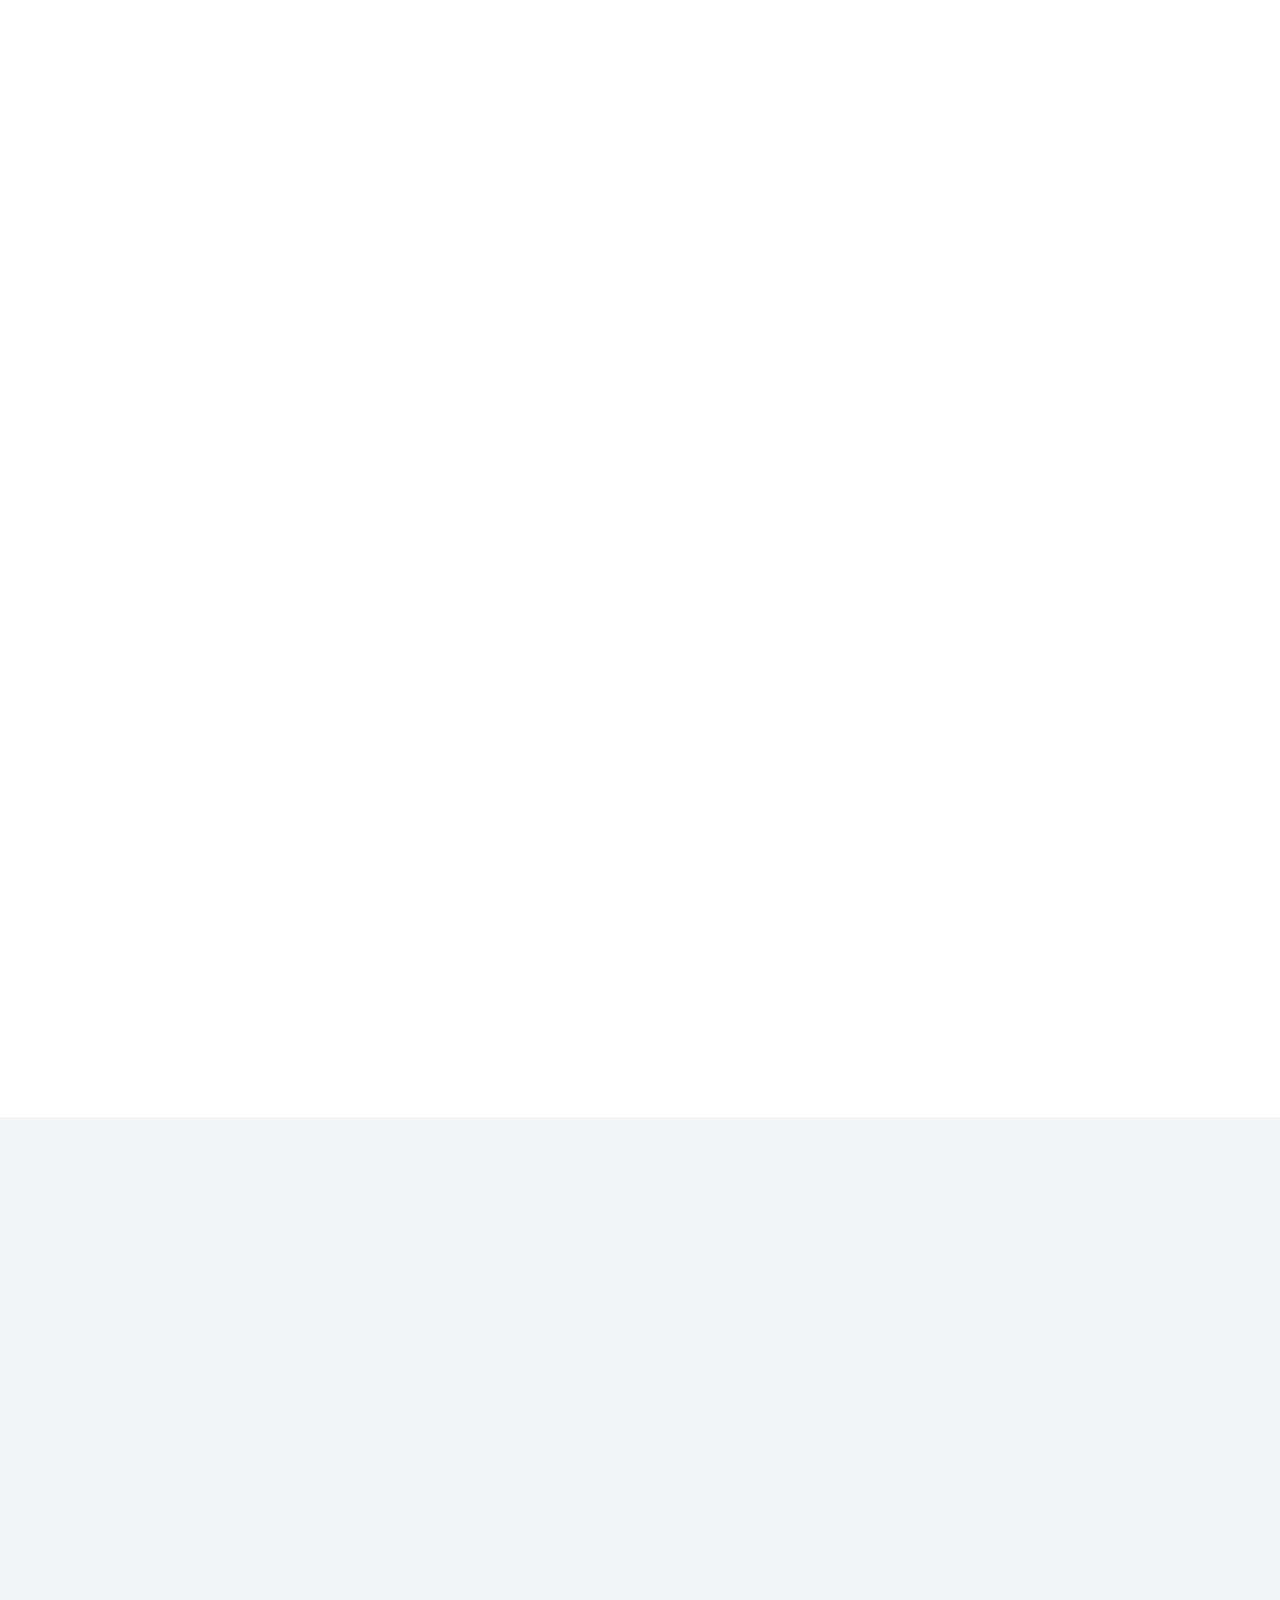
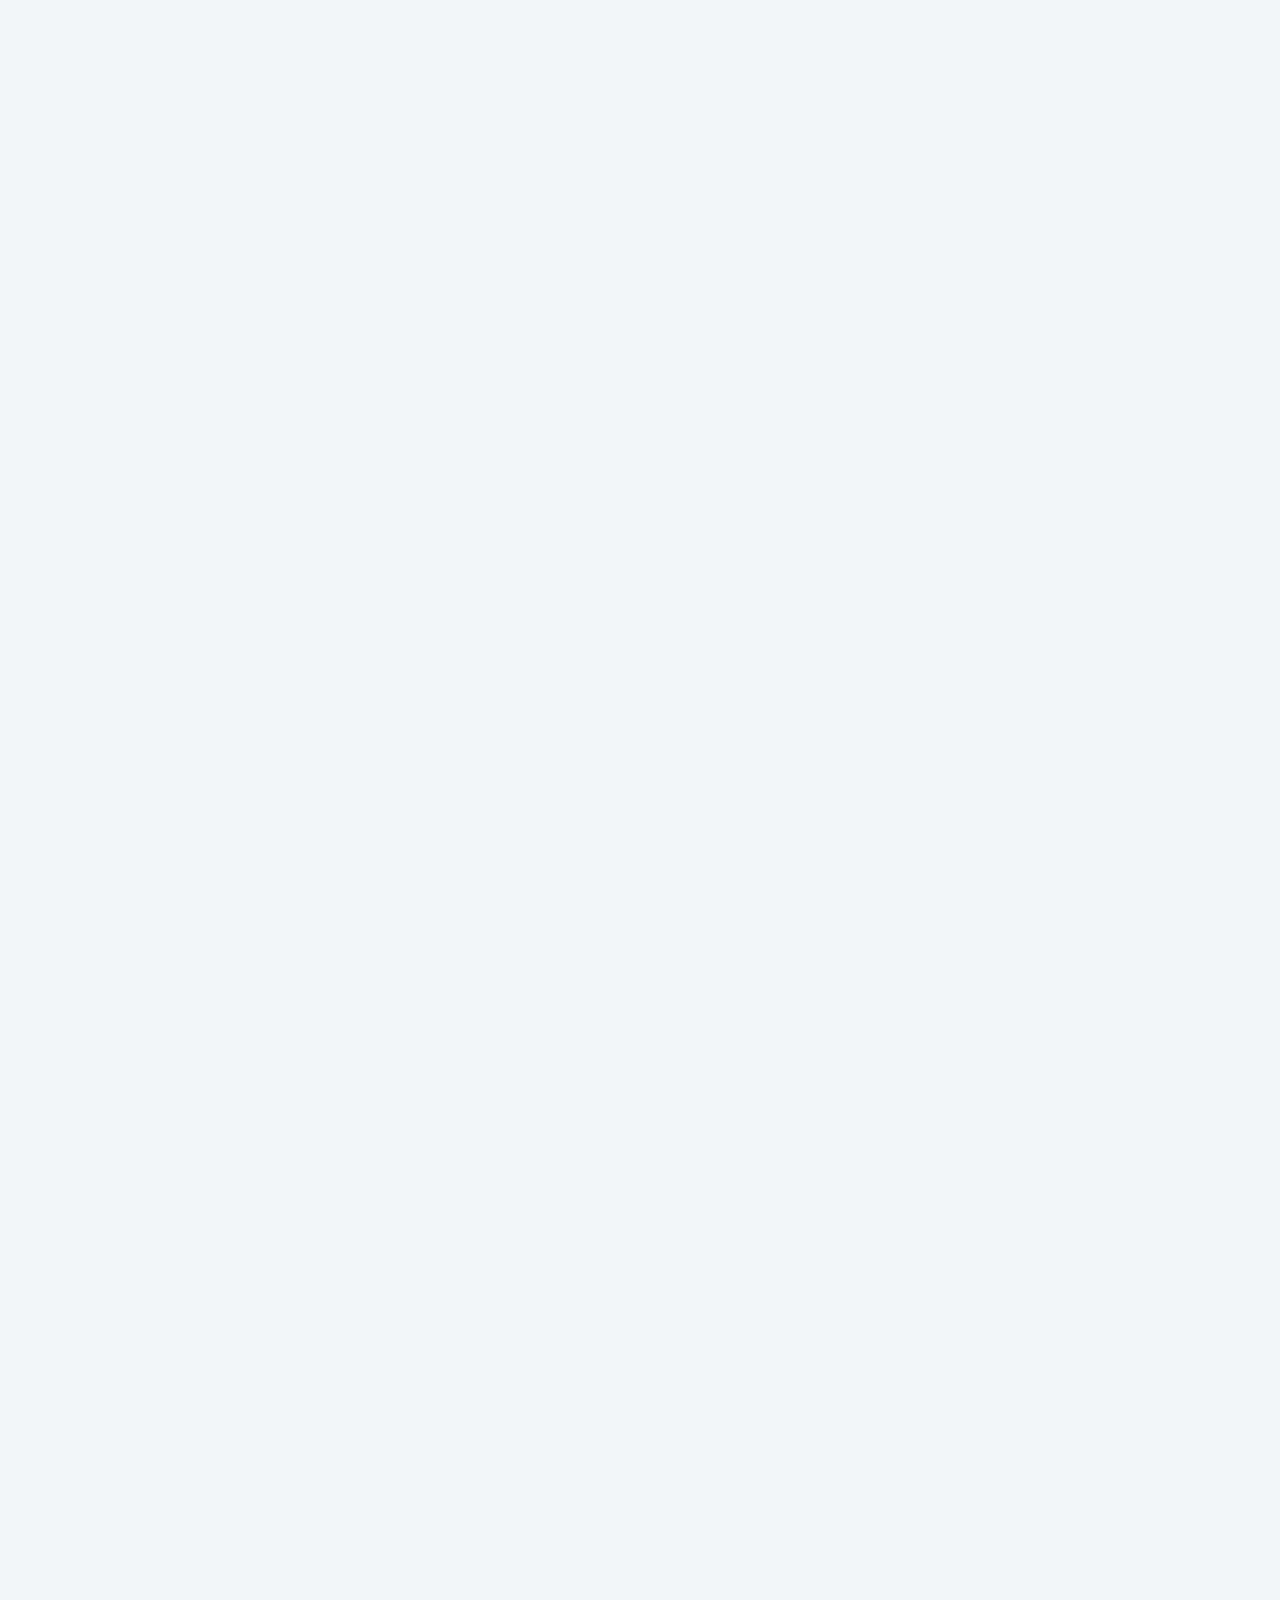
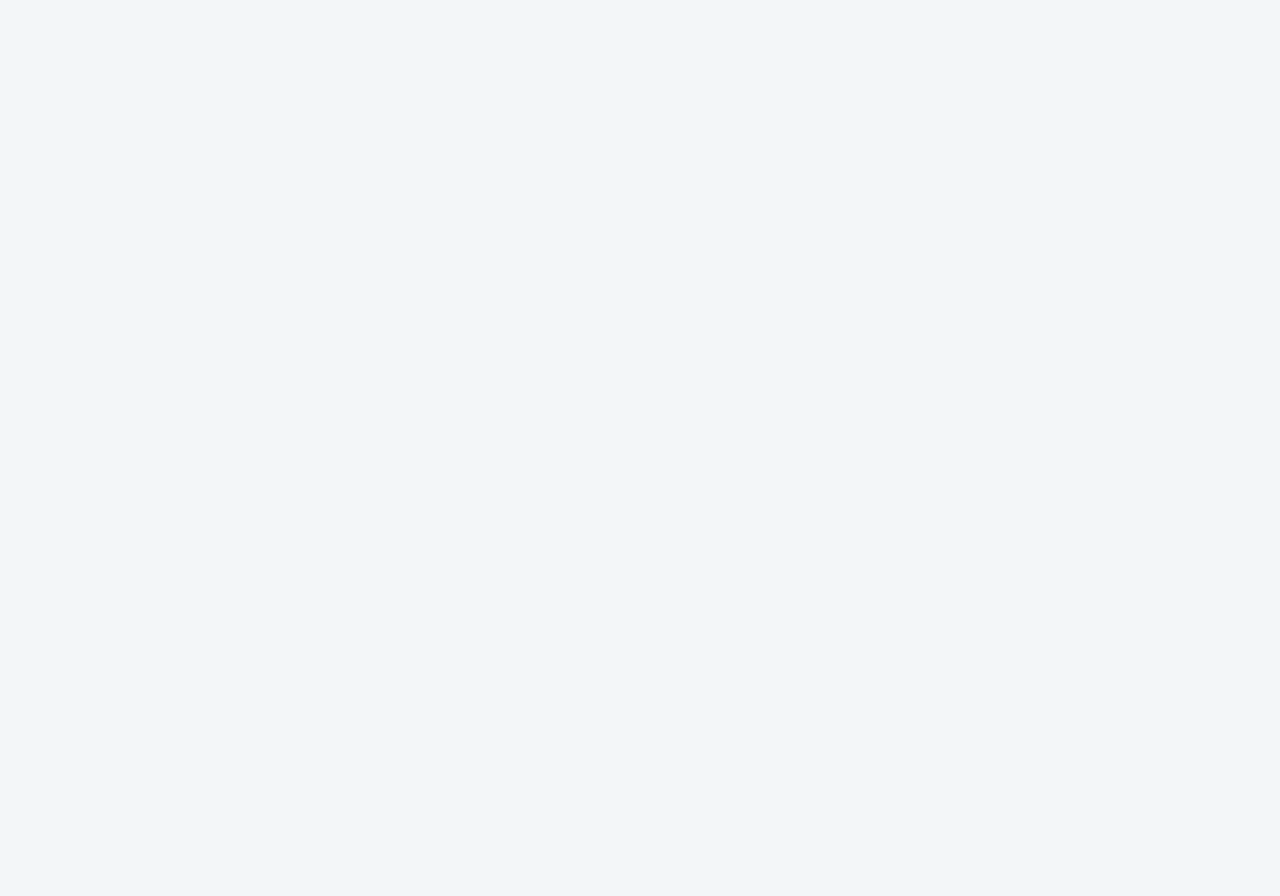
==== commit b7b5cb35: "fix service, and css" ====
--- a/index.html
+++ b/index.html
@@ -72,7 +72,7 @@
                     <div class="row g-5 align-items-center">
                         <div class="col-lg-6 text-center text-lg-start">
                             <h1 class="text-white mb-4 animated zoomIn">We Provide Solution on your Business</h1>
-                            <p class="text-white pb-3 animated zoomIn">Tempor rebum no at dolore lorem clita rebum rebum ipsum rebum stet dolor sed justo kasd. Ut dolor sed magna dolor sea diam. Sit diam sit justo amet ipsum vero ipsum clita lorem</p>
+                            <p class="text-white pb-3 animated zoomIn">We provide innovative solutions to elevate your business, ensuring seamless growth, efficiency, and success. From strategy to execution, our expert services empower you to achieve your goals with confidence and excellence                            </p>
                             <a href="" class="btn btn-outline-light rounded-pill border-2 py-3 px-5 animated slideInRight">Learn More</a>
                         </div>
                         <div class="col-lg-6 text-center text-lg-start">
@@ -218,8 +218,8 @@
                     <div class="col-lg-5 wow fadeInUp" data-wow-delay="0.1s">
                         <div class="d-inline-block border rounded-pill text-primary px-4 mb-3">Features</div>
                         <h2 class="mb-4">Why People Choose Us? We Are Trusted & Award Wining Agency</h2>
-                        <p>Clita nonumy sanctus nonumy et clita tempor, et sea amet ut et sadipscing rebum amet takimata amet, sed accusam eos eos dolores dolore et. Et ea ea dolor rebum invidunt clita eos. Sea accusam stet stet ipsum, sit ipsum et ipsum kasd</p>
-                        <p>Et ea ea dolor rebum invidunt clita eos. Sea accusam stet stet ipsum, sit ipsum et ipsum kasd</p>
+                        <p>People choose Pixelcrafts Agency for expert Web Design, VFX Rotoscoping, and Digital Marketing, delivering creative, high-quality, and result-driven solutions</p>
+                        <p>that enhance brand presence, engagement, and business growth.</p>
                         <a class="btn btn-primary rounded-pill py-3 px-5 mt-2" href="">Read More</a>
                     </div>
                     <div class="col-lg-7">
@@ -231,7 +231,7 @@
                                     </div>
                                     <h6 class="mb-0">Best In Industry</h6>
                                 </div>
-                                <span>Magna sea eos sit dolor, ipsum amet ipsum lorem diam eos diam dolor</span>
+                               
                             </div>
                             <div class="col-sm-6 wow fadeIn" data-wow-delay="0.2s">
                                 <div class="d-flex align-items-center mb-3">
@@ -240,7 +240,6 @@
                                     </div>
                                     <h6 class="mb-0">99% Success Rate</h6>
                                 </div>
-                                <span>Magna sea eos sit dolor, ipsum amet ipsum lorem diam eos diam dolor</span>
                             </div>
                             <div class="col-sm-6 wow fadeIn" data-wow-delay="0.3s">
                                 <div class="d-flex align-items-center mb-3">
@@ -249,7 +248,6 @@
                                     </div>
                                     <h6 class="mb-0">Award Winning</h6>
                                 </div>
-                                <span>Magna sea eos sit dolor, ipsum amet ipsum lorem diam eos diam dolor</span>
                             </div>
                             <div class="col-sm-6 wow fadeIn" data-wow-delay="0.4s">
                                 <div class="d-flex align-items-center mb-3">
@@ -258,7 +256,6 @@
                                     </div>
                                     <h6 class="mb-0">100% Happy Client</h6>
                                 </div>
-                                <span>Magna sea eos sit dolor, ipsum amet ipsum lorem diam eos diam dolor</span>
                             </div>
                             <div class="col-sm-6 wow fadeIn" data-wow-delay="0.5s">
                                 <div class="d-flex align-items-center mb-3">
@@ -267,7 +264,6 @@
                                     </div>
                                     <h6 class="mb-0">Professional Advisors</h6>
                                 </div>
-                                <span>Magna sea eos sit dolor, ipsum amet ipsum lorem diam eos diam dolor</span>
                             </div>
                             <div class="col-sm-6 wow fadeIn" data-wow-delay="0.6s">
                                 <div class="d-flex align-items-center mb-3">
@@ -276,7 +272,6 @@
                                     </div>
                                     <h6 class="mb-0">24/7 Customer Support</h6>
                                 </div>
-                                <span>Magna sea eos sit dolor, ipsum amet ipsum lorem diam eos diam dolor</span>
                             </div>
                         </div>
                     </div>
--- a/css/style.css
+++ b/css/style.css
@@ -434,4 +434,8 @@
     margin-right: 0;
     padding-right: 0;
     border-right: none;
+}
+
+.row.g-5 {
+    margin: 0;
 }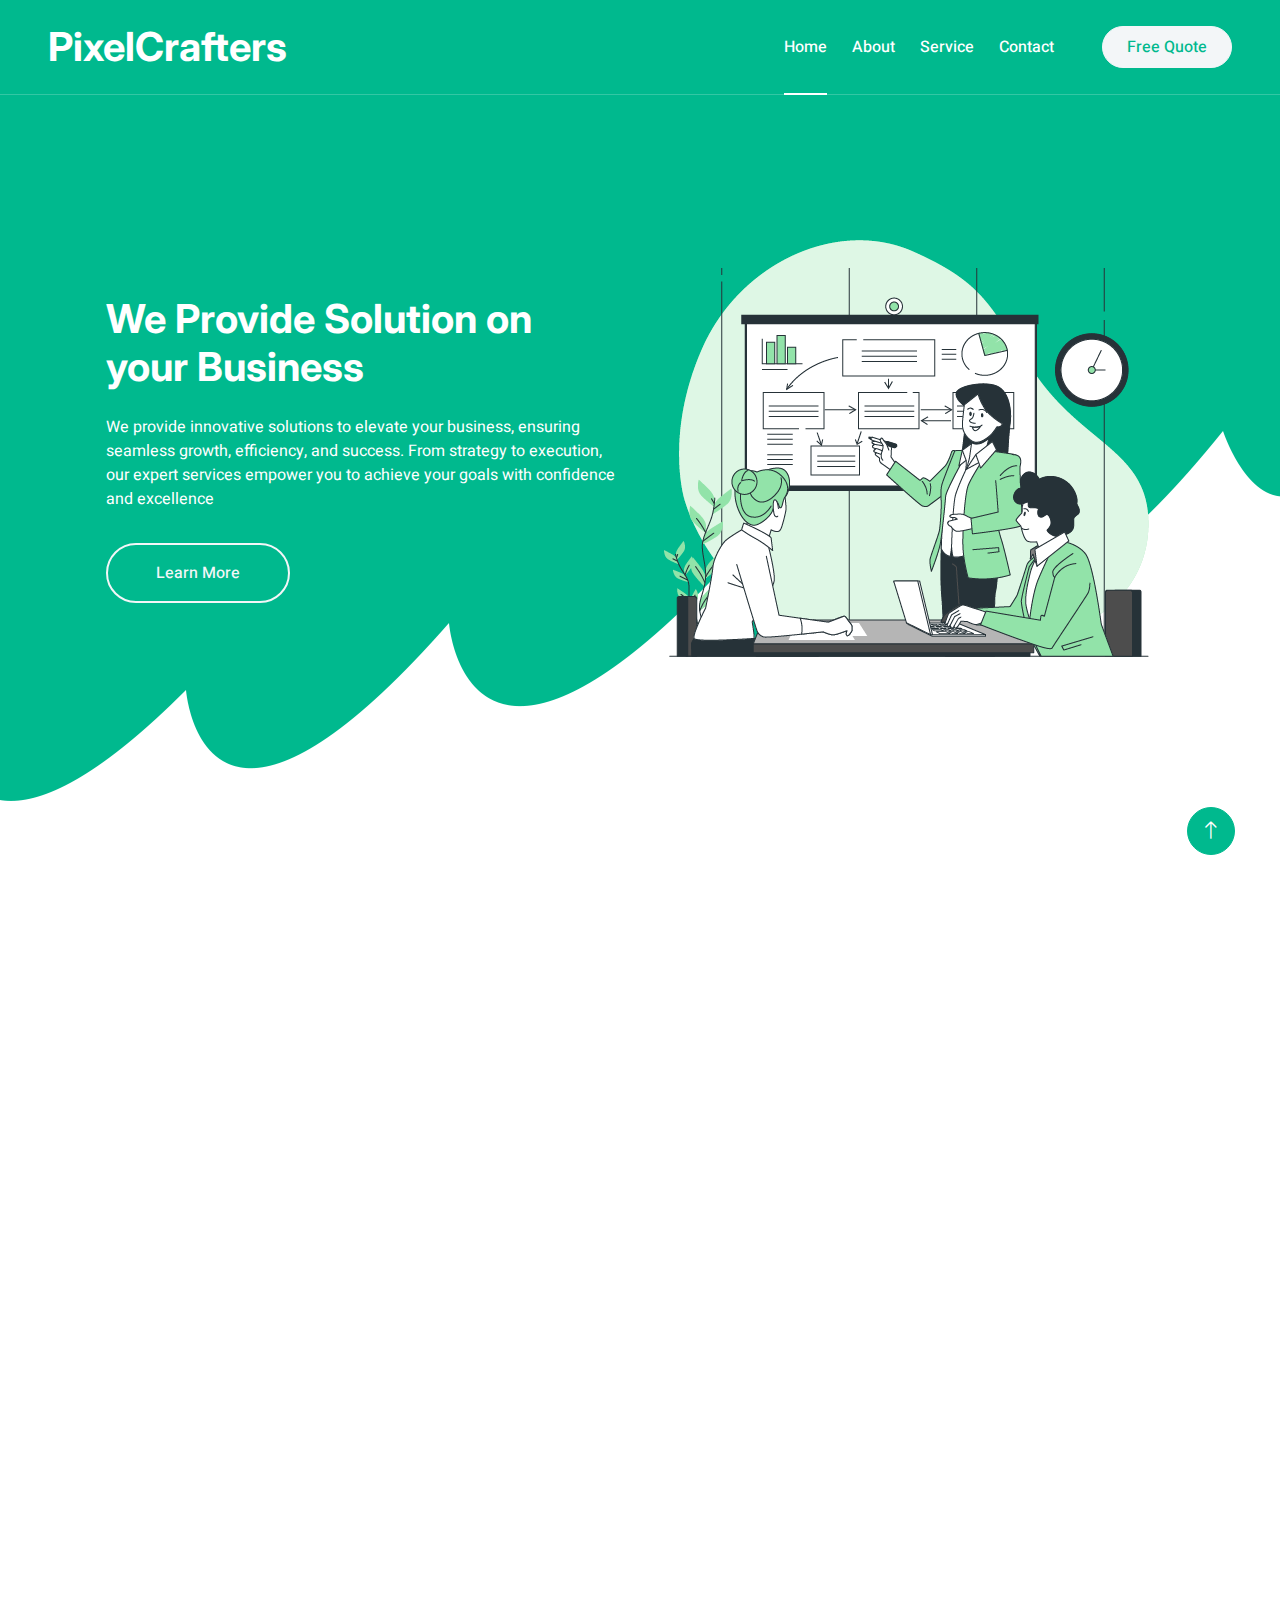
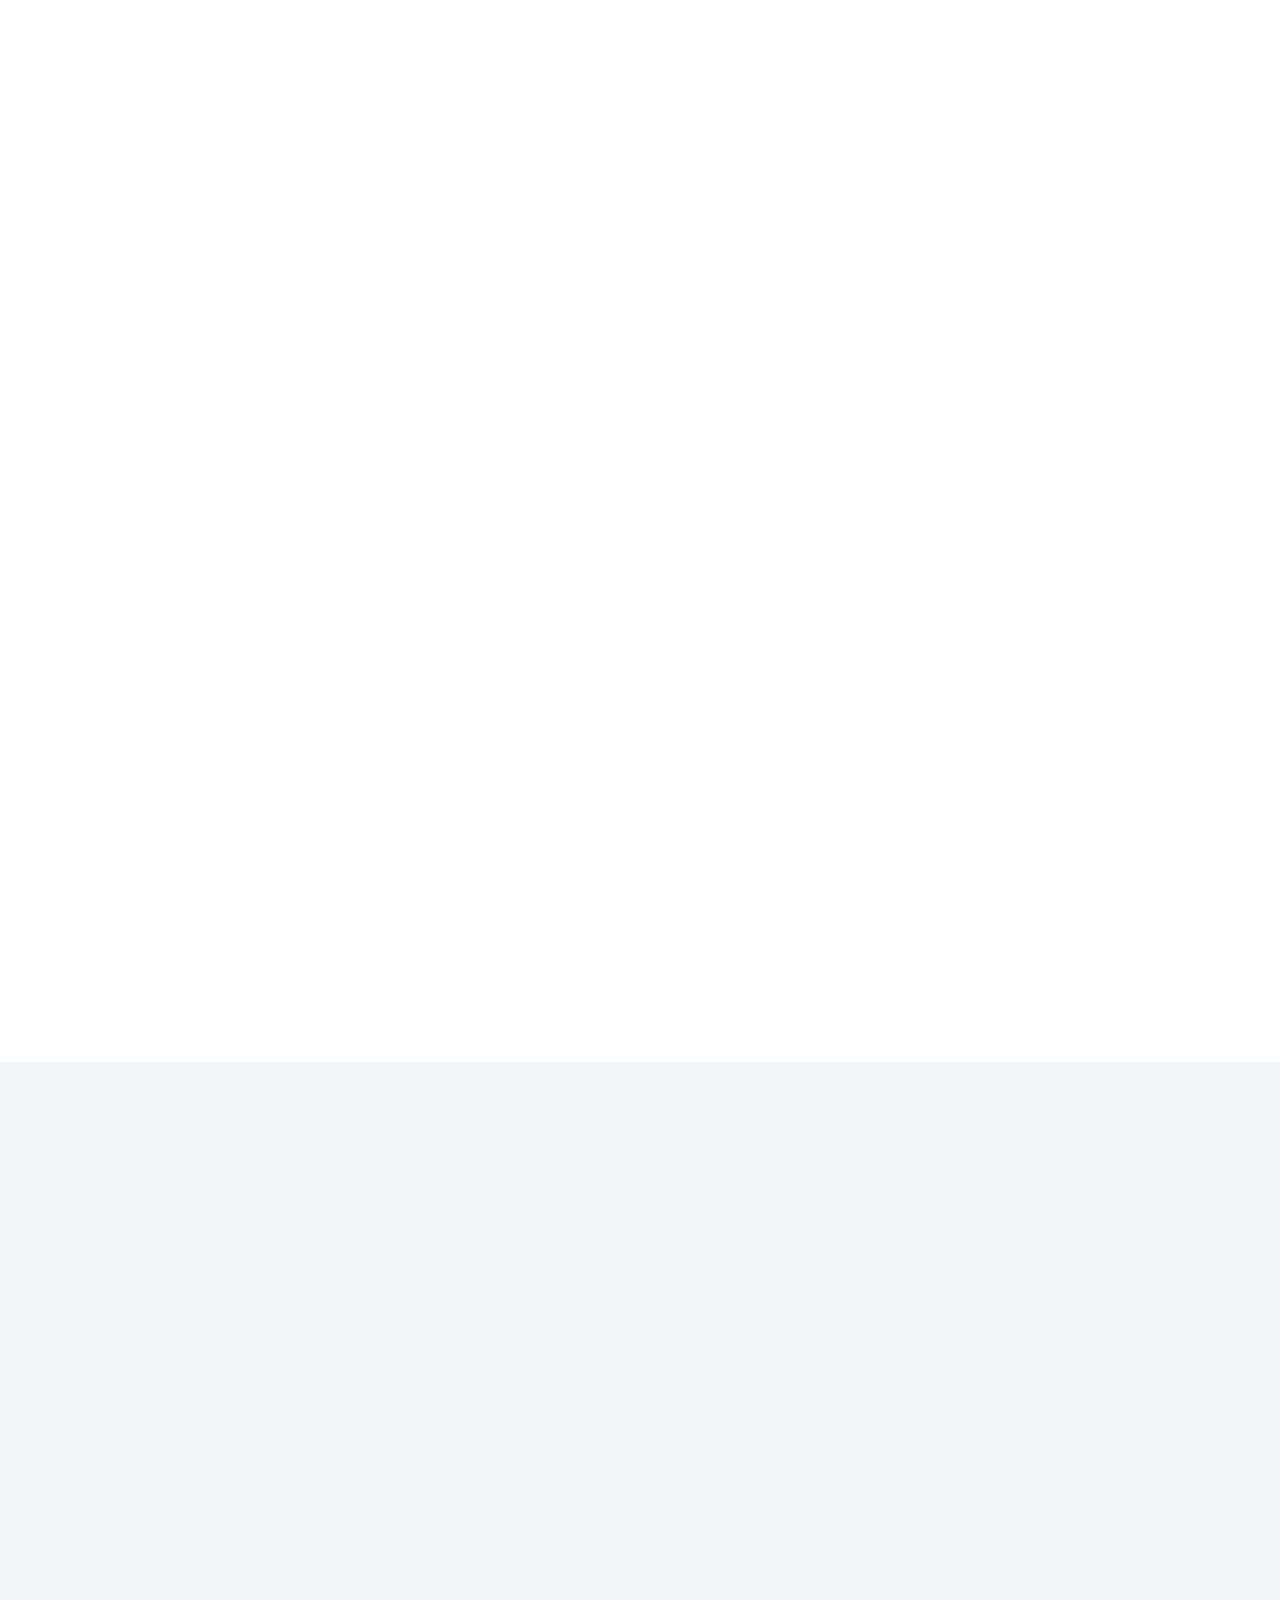
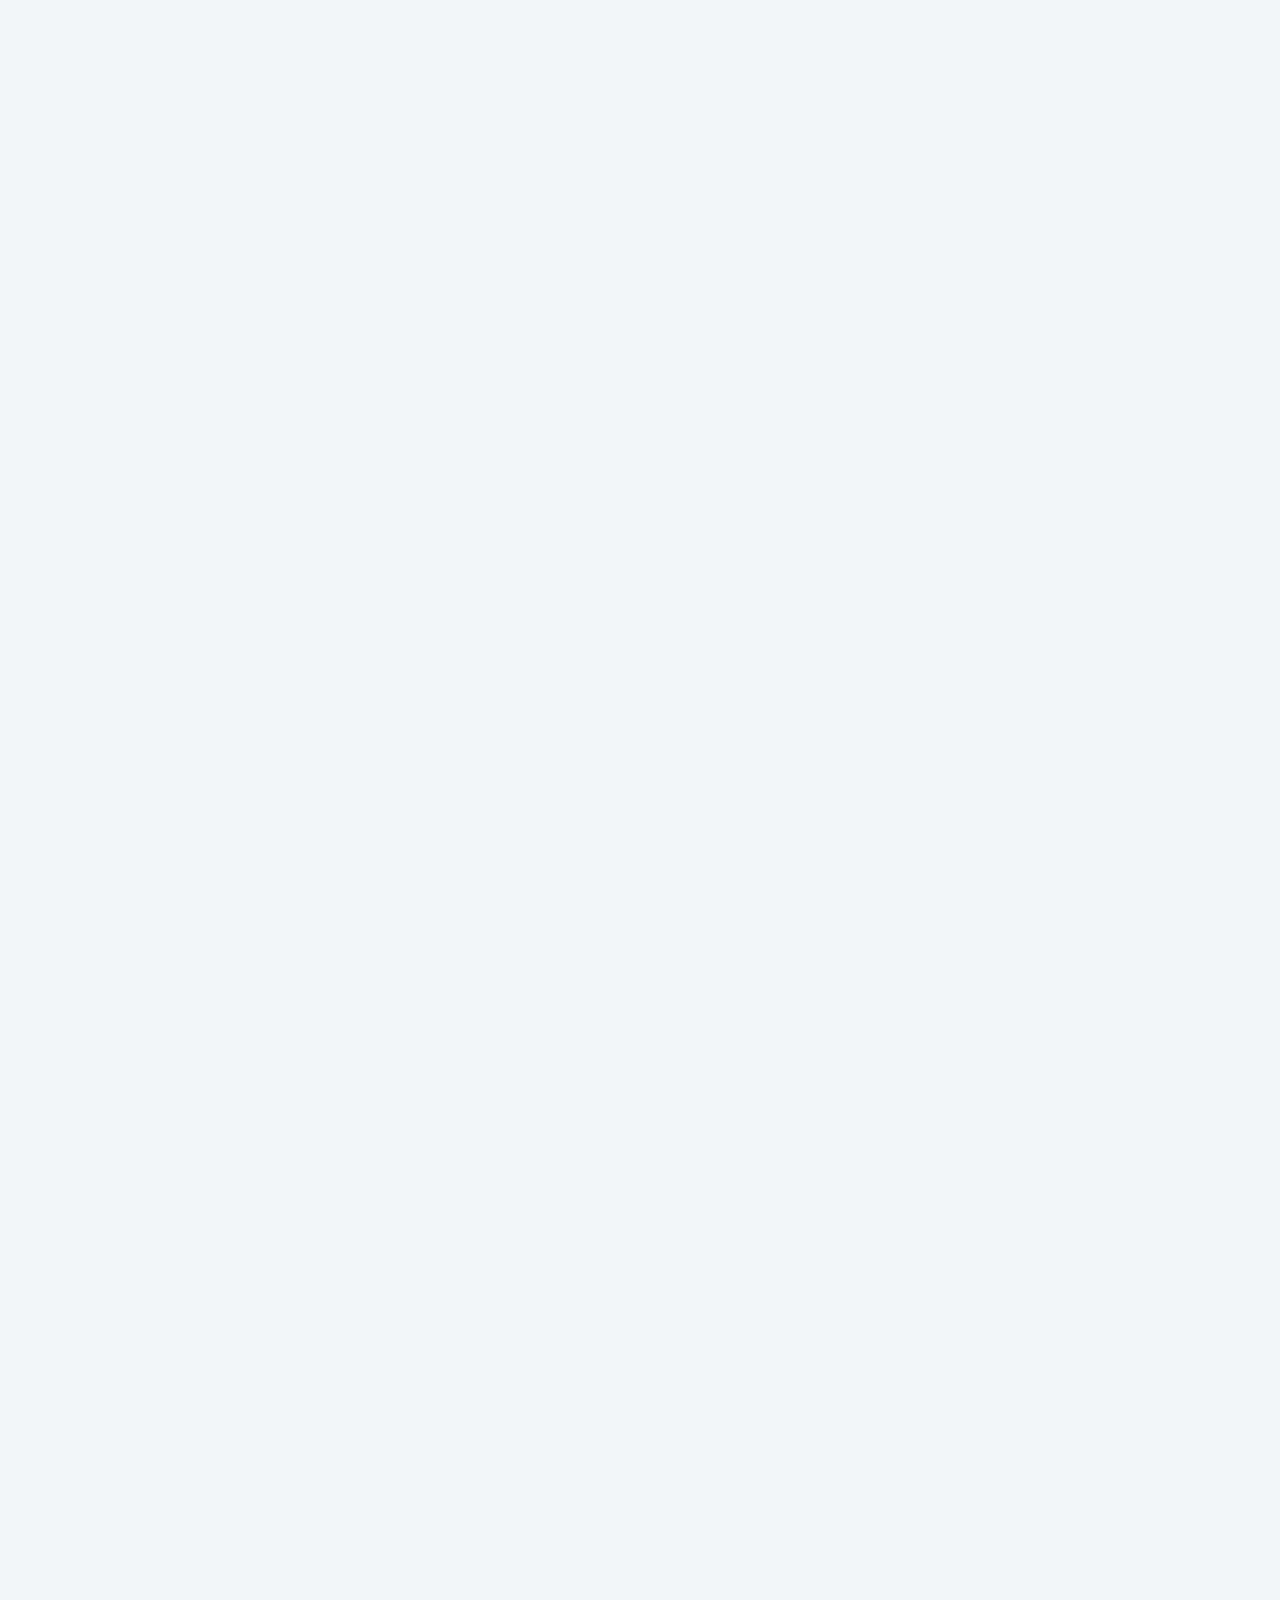
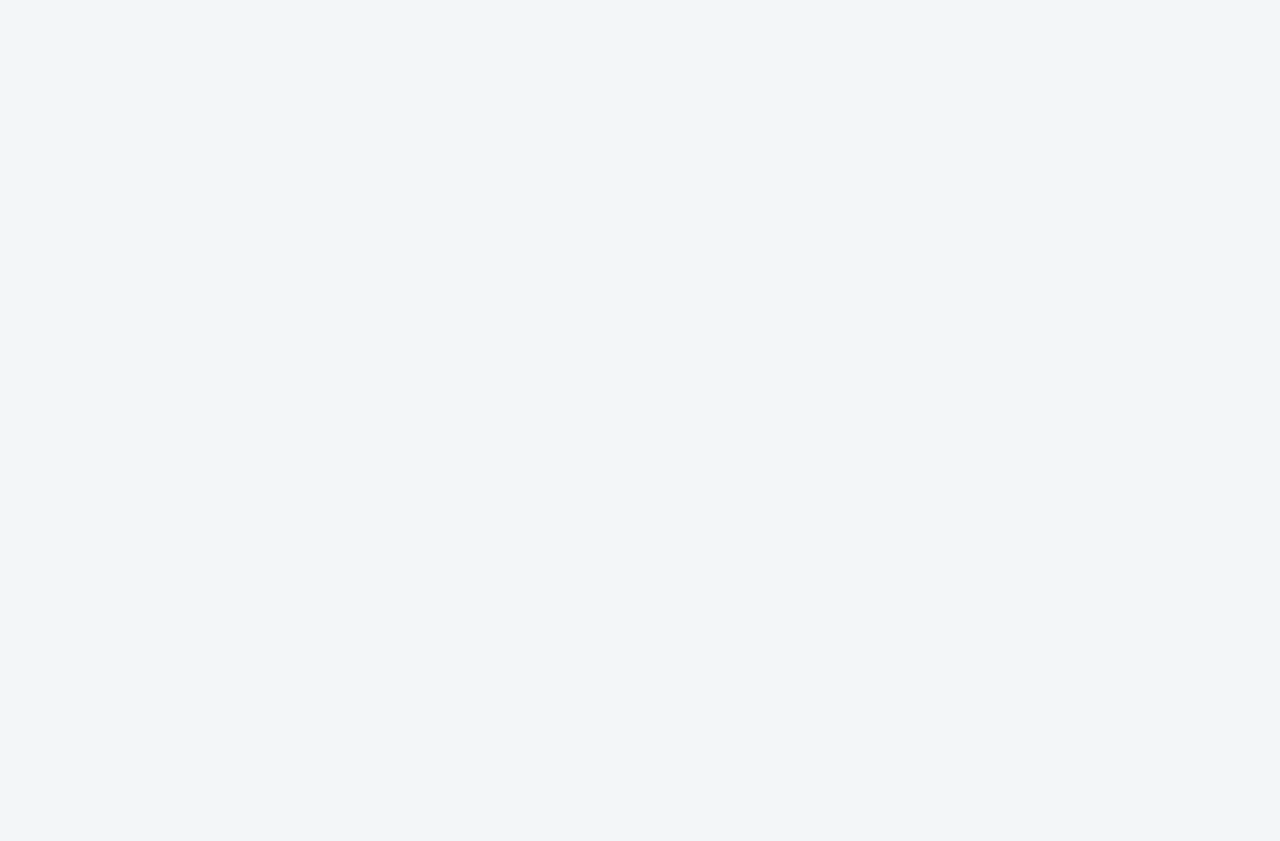
==== commit 6d40ba12: "abou-section-and,busness-section-fixed" ====
--- a/index.html
+++ b/index.html
@@ -94,26 +94,22 @@
                     </div>
                     <div class="col-lg-6 wow fadeInUp" data-wow-delay="0.1s">
                         <div class="d-inline-block border rounded-pill text-primary px-4 mb-3">About Us</div>
-                        <h2 class="mb-4">Award Wining Consultancy Agency For Your Business</h2>
-                        <p class="mb-4">Tempor erat elitr rebum at clita. Diam dolor diam ipsum et tempor sit. Aliqu diam amet diam et eos labore. Clita erat ipsum et lorem et sit, sed stet no labore lorem sit. Sanctus clita duo justo et tempor eirmod</p>
+                        <h2 class="mb-4">Award Wining PixelCrafters Agency For Your Business</h2>
+                        <p class="mb-4">Pixelcrafts Agency delivers Web Design, VFX Rotoscoping, and Digital Marketing solutions, helping businesses enhance their digital presence, drive engagement, and achieve long-term growth</p>
                         <div class="row g-3 mb-4">
                             <div class="col-12 d-flex">
                                 <div class="flex-shrink-0 btn-lg-square rounded-circle bg-primary">
                                     <i class="fa fa-user-tie text-white"></i>
                                 </div>
                                 <div class="ms-4">
-                                    <h6>Business Planning</h6>
-                                    <span>Tempor erat elitr rebum at clita. Diam dolor ipsum amet eos erat ipsum lorem et sit sed stet lorem sit clita duo</span>
-                                </div>
+                                    <h6>Business Planning</h6>                                </div>
                             </div>
                             <div class="col-12 d-flex">
                                 <div class="flex-shrink-0 btn-lg-square rounded-circle bg-primary">
                                     <i class="fa fa-chart-line text-white"></i>
                                 </div>
                                 <div class="ms-4">
-                                    <h6>Financial Analaysis</h6>
-                                    <span>Tempor erat elitr rebum at clita. Diam dolor ipsum amet eos erat ipsum lorem et sit sed stet lorem sit clita duo</span>
-                                </div>
+                                    <h6>Financial Analaysis</h6>                                </div>
                             </div>
                         </div>
                         <a class="btn btn-primary rounded-pill py-3 px-5 mt-2" href="">Read More</a>
--- a/css/style.css
+++ b/css/style.css
@@ -436,6 +436,12 @@
     border-right: none;
 }
 
+/** Customize Css **/
+
 .row.g-5 {
     margin: 0;
+}
+
+.col-12.d-flex {
+    align-items: center;
 }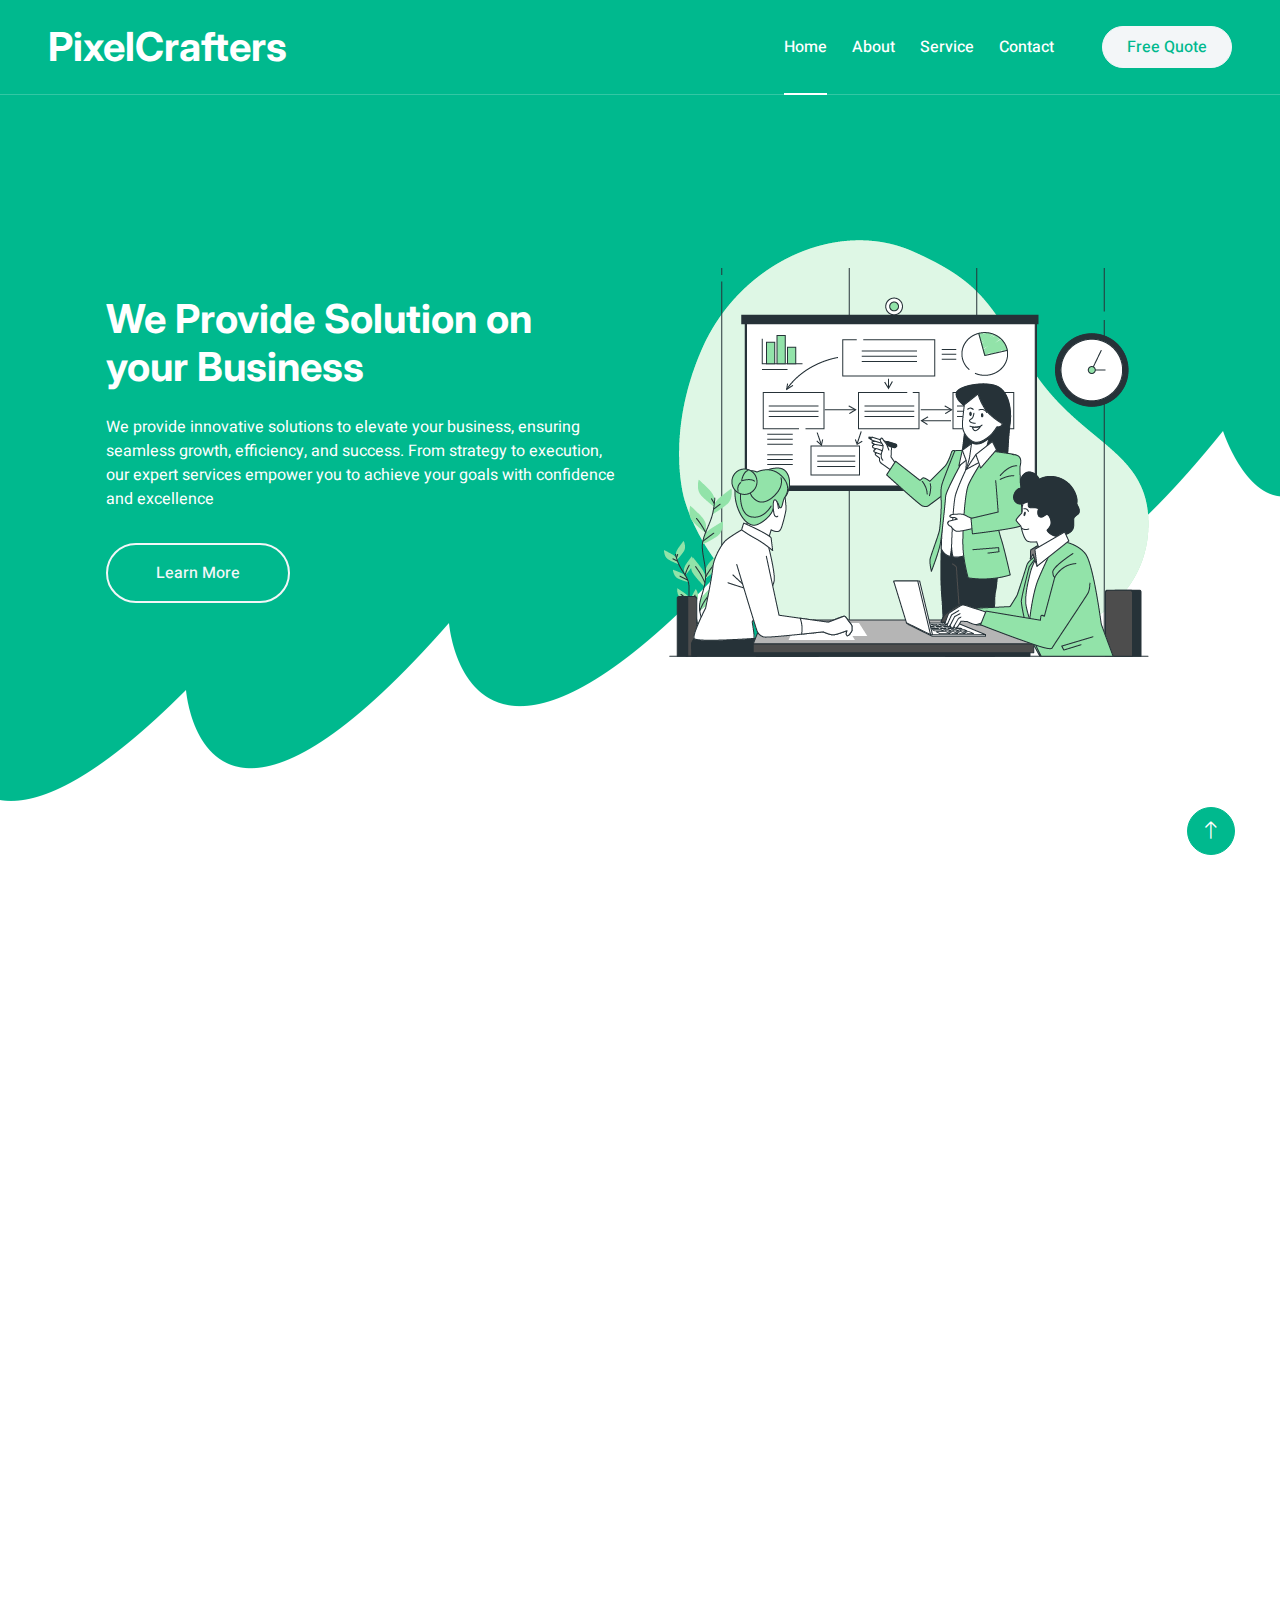
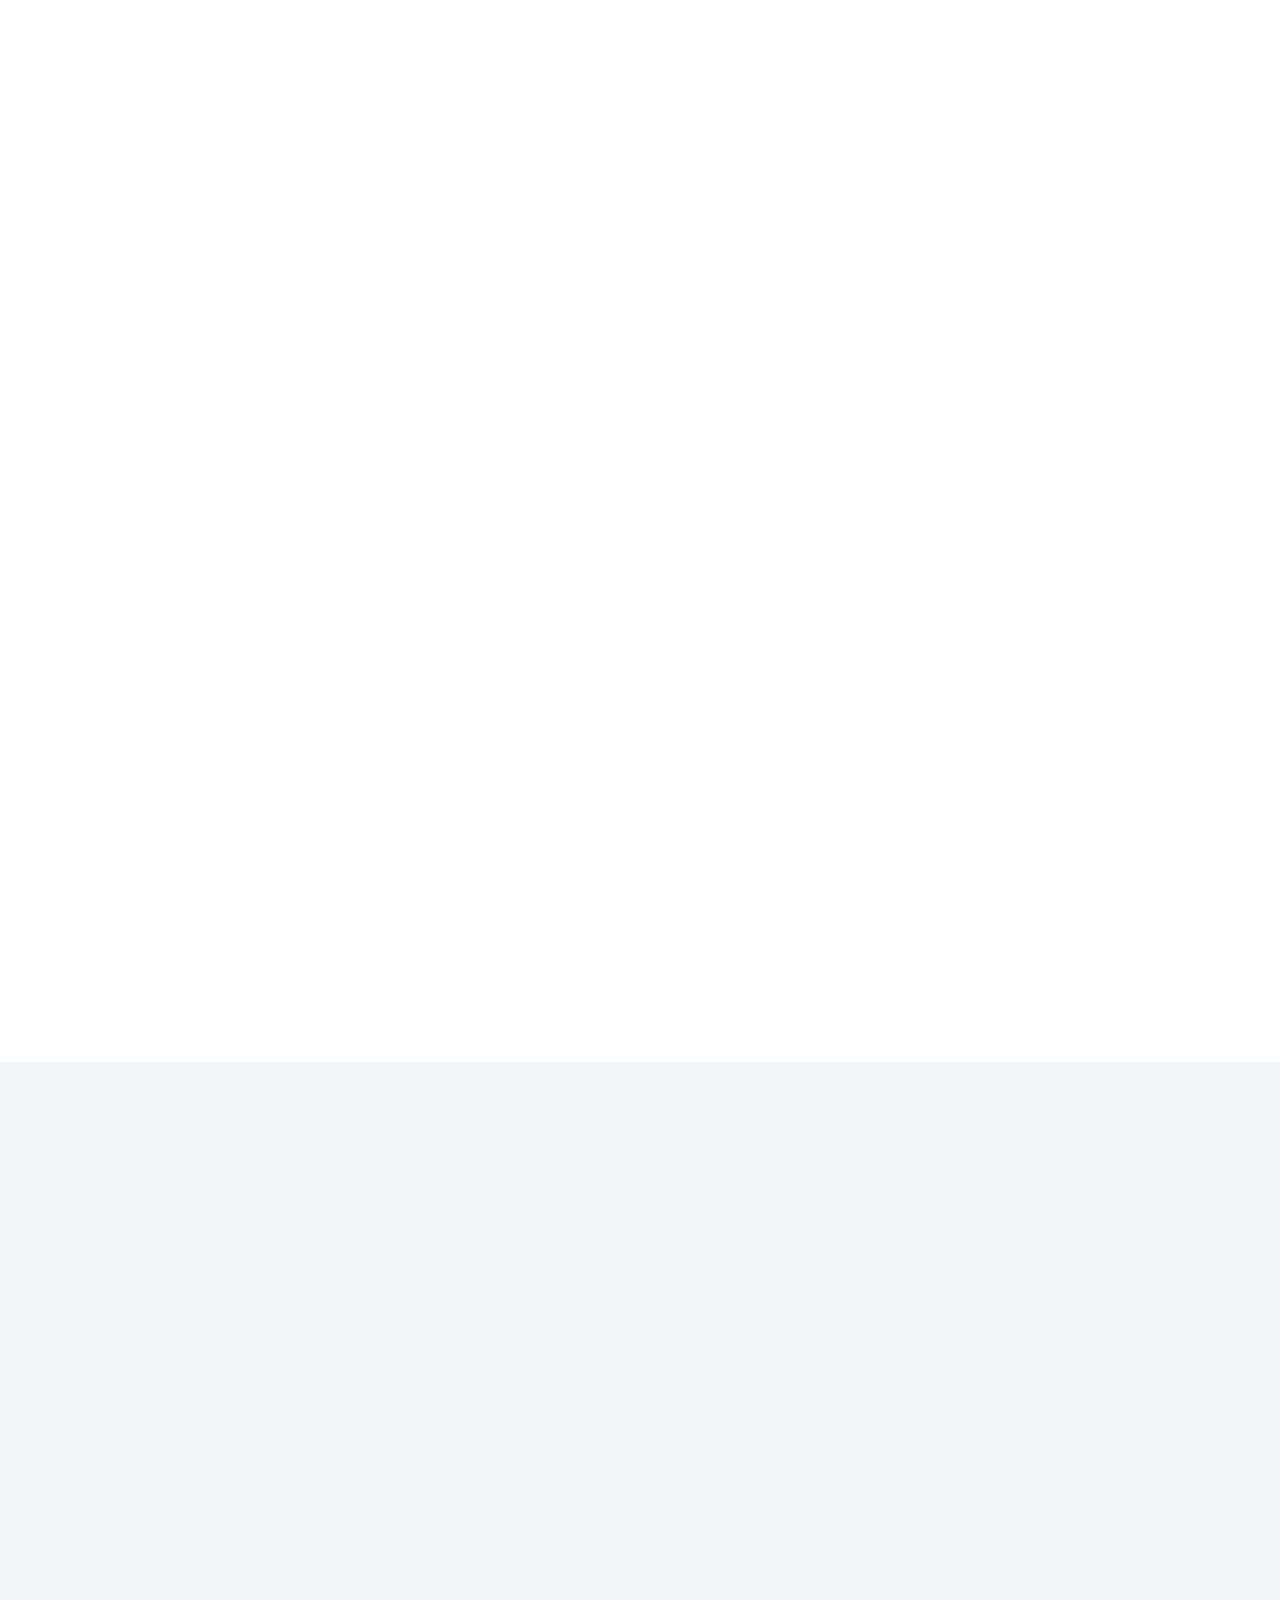
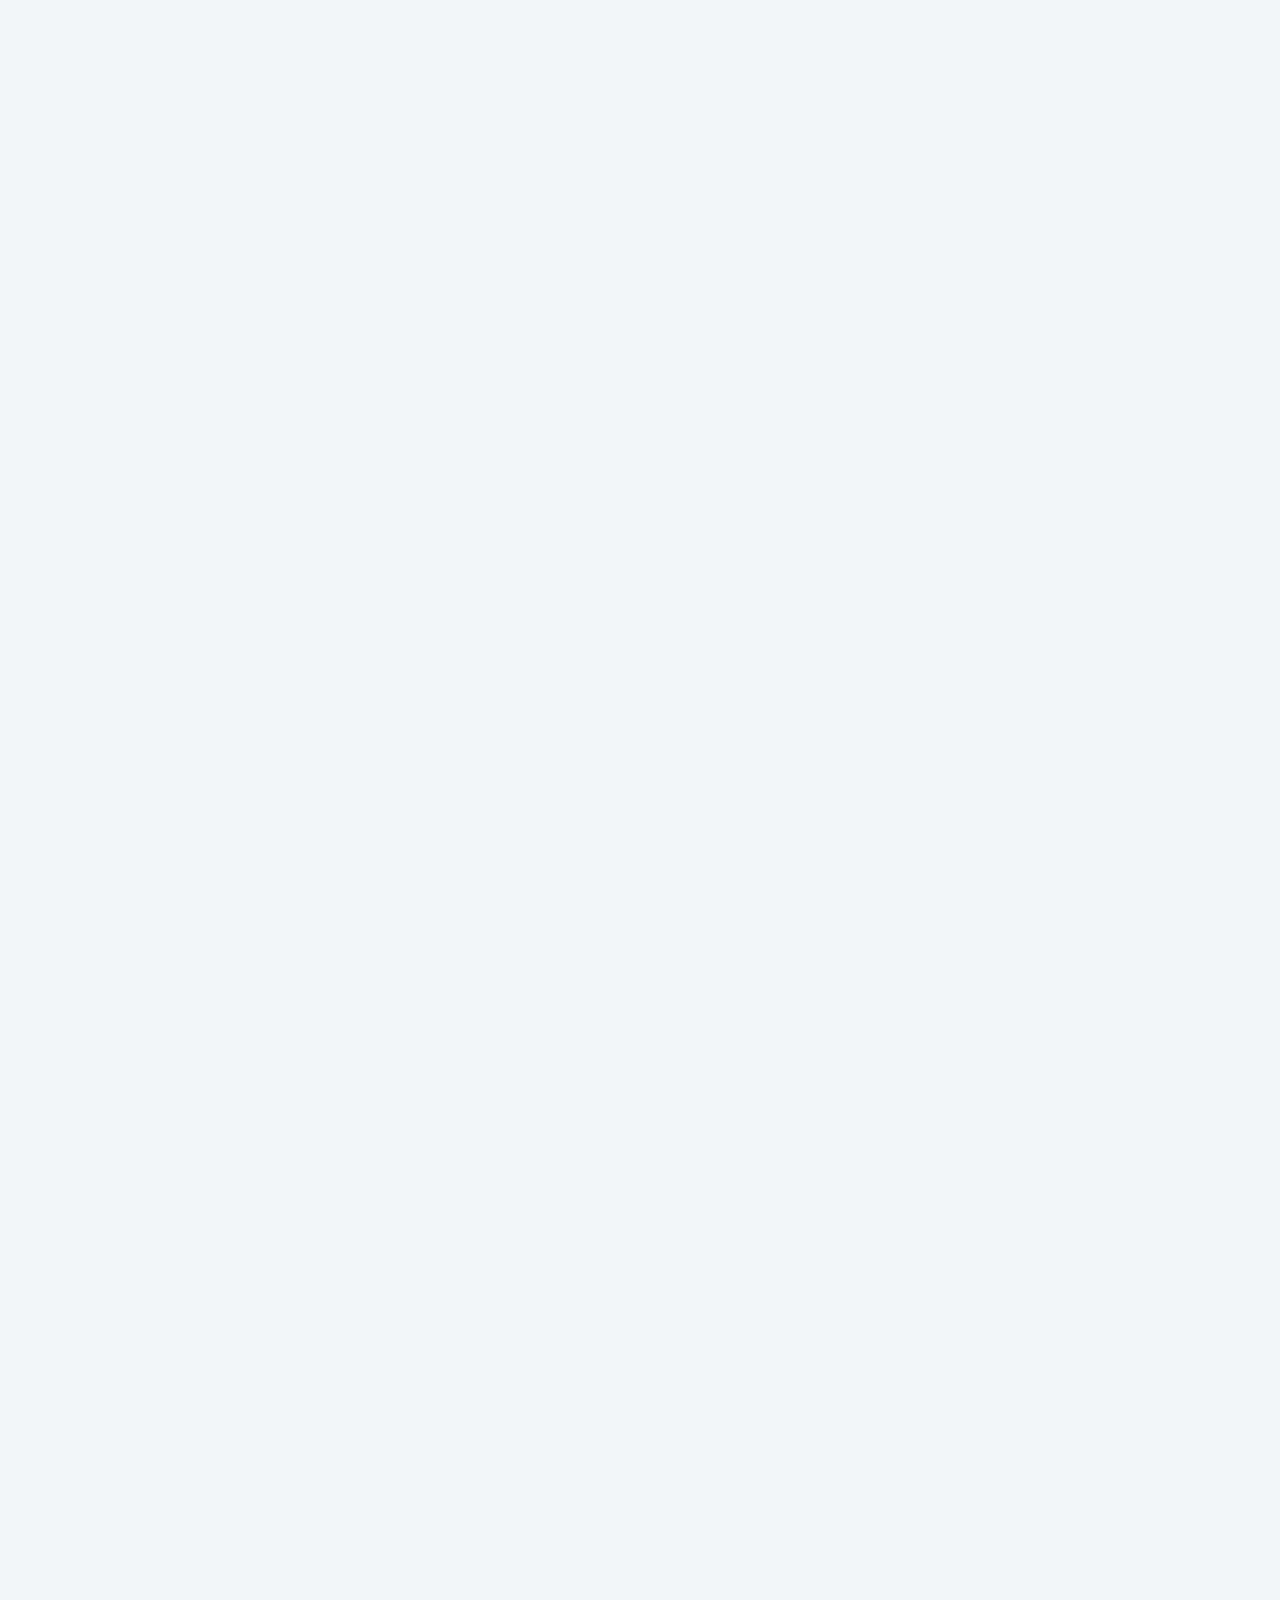
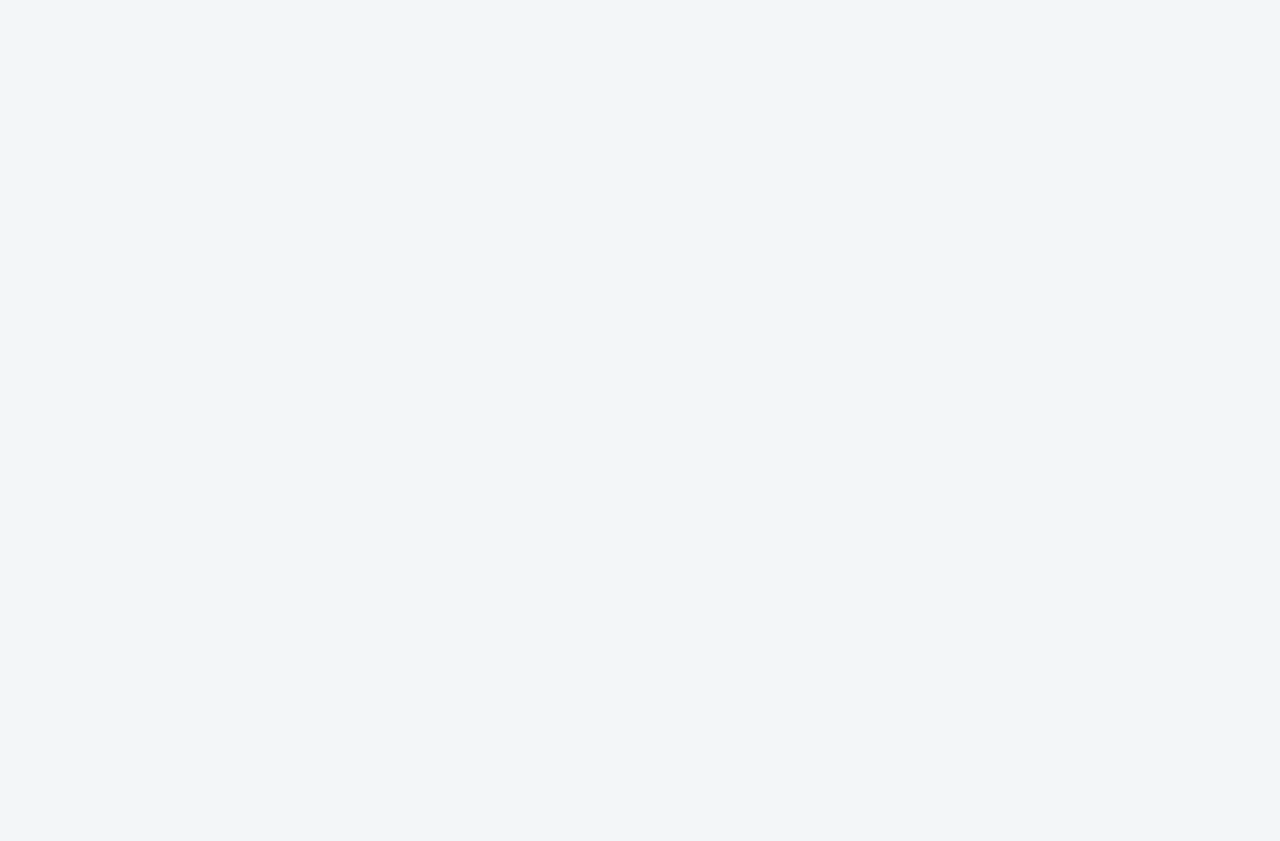
==== commit db389073: "news-latter-delete" ====
--- a/index.html
+++ b/index.html
@@ -72,7 +72,7 @@
                     <div class="row g-5 align-items-center">
                         <div class="col-lg-6 text-center text-lg-start">
                             <h1 class="text-white mb-4 animated zoomIn">We Provide Solution on your Business</h1>
-                            <p class="text-white pb-3 animated zoomIn">We provide innovative solutions to elevate your business, ensuring seamless growth, efficiency, and success. From strategy to execution, our expert services empower you to achieve your goals with confidence and excellence                            </p>
+                            <p class="text-white pb-3 animated zoomIn">We provide innovative solutions to elevate your business, ensuring seamless growth, efficiency, and success. From strategy to execution, our expert services empower you to achieve your goals with confidence and excellence </p>
                             <a href="" class="btn btn-outline-light rounded-pill border-2 py-3 px-5 animated slideInRight">Learn More</a>
                         </div>
                         <div class="col-lg-6 text-center text-lg-start">
@@ -360,12 +360,12 @@
                     <div class="d-inline-block border rounded-pill text-primary px-4 mb-3">Our Team</div>
                     <h2 class="mb-5">Meet Our Team Members</h2>
                 </div>
-                <div class="row g-4">
+                <div class="row g-4 align_centerr">
                     <div class="col-lg-3 col-md-6 wow fadeInUp" data-wow-delay="0.1s">
                         <div class="team-item">
-                            <h5>Full Name</h5>
-                            <p class="mb-4">Designation</p>
-                            <img class="img-fluid rounded-circle w-100 mb-4" src="img/team-1.jpg" alt="">
+                            <h5>RASHEDUL ISLAM</h5>
+                            <p class="mb-4">Web Designer</p>
+                            <img class="img-fluid rounded-circle w-100 mb-4" src="img/team-1.jpeg" alt="">
                             <div class="d-flex justify-content-center">
                                 <a class="btn btn-square text-primary bg-white m-1" href=""><i class="fab fa-facebook-f"></i></a>
                                 <a class="btn btn-square text-primary bg-white m-1" href=""><i class="fab fa-twitter"></i></a>
@@ -375,8 +375,8 @@
                     </div>
                     <div class="col-lg-3 col-md-6 wow fadeInUp" data-wow-delay="0.3s">
                         <div class="team-item">
-                            <h5>Full Name</h5>
-                            <p class="mb-4">Designation</p>
+                            <h5>ZOBAYER AHMAD</h5>
+                            <p class="mb-4">Vfx Rotoscoping</p>
                             <img class="img-fluid rounded-circle w-100 mb-4" src="img/team-2.jpg" alt="">
                             <div class="d-flex justify-content-center">
                                 <a class="btn btn-square text-primary bg-white m-1" href=""><i class="fab fa-facebook-f"></i></a>
@@ -387,8 +387,8 @@
                     </div>
                     <div class="col-lg-3 col-md-6 wow fadeInUp" data-wow-delay="0.5s">
                         <div class="team-item">
-                            <h5>Full Name</h5>
-                            <p class="mb-4">Designation</p>
+                            <h5>SHAMIM REZA</h5>
+                            <p class="mb-4">Digital Marketing</p>
                             <img class="img-fluid rounded-circle w-100 mb-4" src="img/team-3.jpg" alt="">
                             <div class="d-flex justify-content-center">
                                 <a class="btn btn-square text-primary bg-white m-1" href=""><i class="fab fa-facebook-f"></i></a>
@@ -397,18 +397,7 @@
                             </div>
                         </div>
                     </div>
-                    <div class="col-lg-3 col-md-6 wow fadeInUp" data-wow-delay="0.7s">
-                        <div class="team-item">
-                            <h5>Full Name</h5>
-                            <p class="mb-4">Designation</p>
-                            <img class="img-fluid rounded-circle w-100 mb-4" src="img/team-4.jpg" alt="">
-                            <div class="d-flex justify-content-center">
-                                <a class="btn btn-square text-primary bg-white m-1" href=""><i class="fab fa-facebook-f"></i></a>
-                                <a class="btn btn-square text-primary bg-white m-1" href=""><i class="fab fa-twitter"></i></a>
-                                <a class="btn btn-square text-primary bg-white m-1" href=""><i class="fab fa-linkedin-in"></i></a>
-                            </div>
-                        </div>
-                    </div>
+
                 </div>
             </div>
         </div>
@@ -421,9 +410,9 @@
                 <div class="row g-5">
                     <div class="col-md-6 col-lg-3">
                         <h5 class="text-white mb-4">Get In Touch</h5>
-                        <p><i class="fa fa-map-marker-alt me-3"></i>123 Street, New York, USA</p>
-                        <p><i class="fa fa-phone-alt me-3"></i>+012 345 67890</p>
-                        <p><i class="fa fa-envelope me-3"></i>info@example.com</p>
+                        <p><i class="fa fa-map-marker-alt me-3"></i>Dhaka, Bangladesh</p>
+                        <p><i class="fa fa-phone-alt me-3"></i>+880 1521765131</p>
+                        <p><i class="fa fa-envelope me-3"></i>pixelcrafters69@gmail.com</p>
                         <div class="d-flex pt-2">
                             <a class="btn btn-outline-light btn-social" href=""><i class="fab fa-twitter"></i></a>
                             <a class="btn btn-outline-light btn-social" href=""><i class="fab fa-facebook-f"></i></a>
@@ -448,24 +437,14 @@
                         <a class="btn btn-link" href="">Terms & Condition</a>
                         <a class="btn btn-link" href="">Career</a>
                     </div>
-                    <div class="col-md-6 col-lg-3">
-                        <h5 class="text-white mb-4">Newsletter</h5>
-                        <p>Lorem ipsum dolor sit amet elit. Phasellus nec pretium mi. Curabitur facilisis ornare velit non vulpu</p>
-                        <div class="position-relative w-100 mt-3">
-                            <input class="form-control border-0 rounded-pill w-100 ps-4 pe-5" type="text" placeholder="Your Email" style="height: 48px;">
-                            <button type="button" class="btn shadow-none position-absolute top-0 end-0 mt-1 me-2"><i class="fa fa-paper-plane text-primary fs-4"></i></button>
-                        </div>
-                    </div>
                 </div>
             </div>
             <div class="container">
                 <div class="copyright">
                     <div class="row">
                         <div class="col-md-6 text-center text-md-start mb-3 mb-md-0">
-                            &copy; <a class="border-bottom" href="#">Your Site Name</a>, All Right Reserved. 
-							
-							<!--/*** This template is free as long as you keep the footer author’s credit link/attribution link/backlink. If you'd like to use the template without the footer author’s credit link/attribution link/backlink, you can purchase the Credit Removal License from "https://htmlcodex.com/credit-removal". Thank you for your support. ***/-->
-							Designed By <a class="border-bottom" href="https://htmlcodex.com">HTML Codex</a>
+                            &copy; <a class="border-bottom" href="#">PixelCrafters</a>, All Right Reserved.
+							Designed By <a class="border-bottom" href="#">PixelCrafters</a>
                         </div>
                         <div class="col-md-6 text-center text-md-end">
                             <div class="footer-menu">
--- a/css/style.css
+++ b/css/style.css
@@ -444,4 +444,8 @@
 
 .col-12.d-flex {
     align-items: center;
+}
+
+.align_centerr {
+    justify-content: center;
 }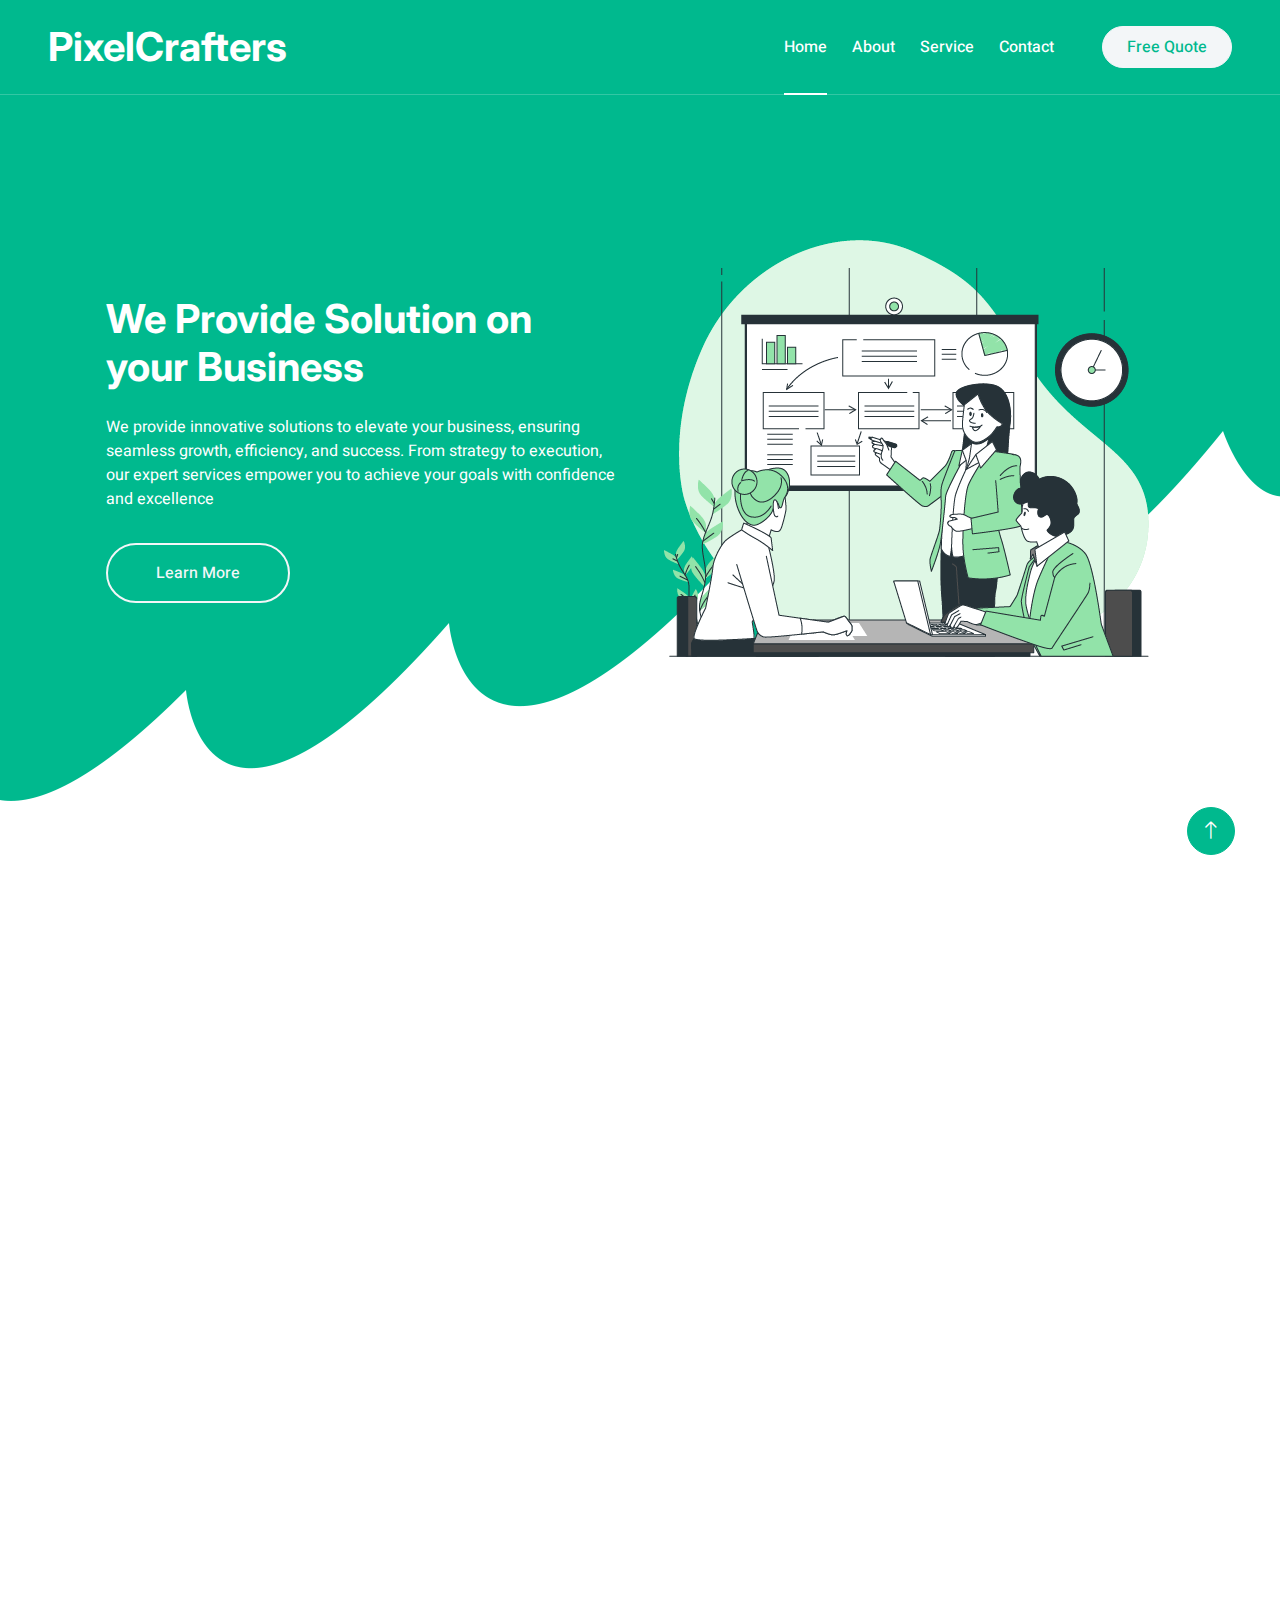
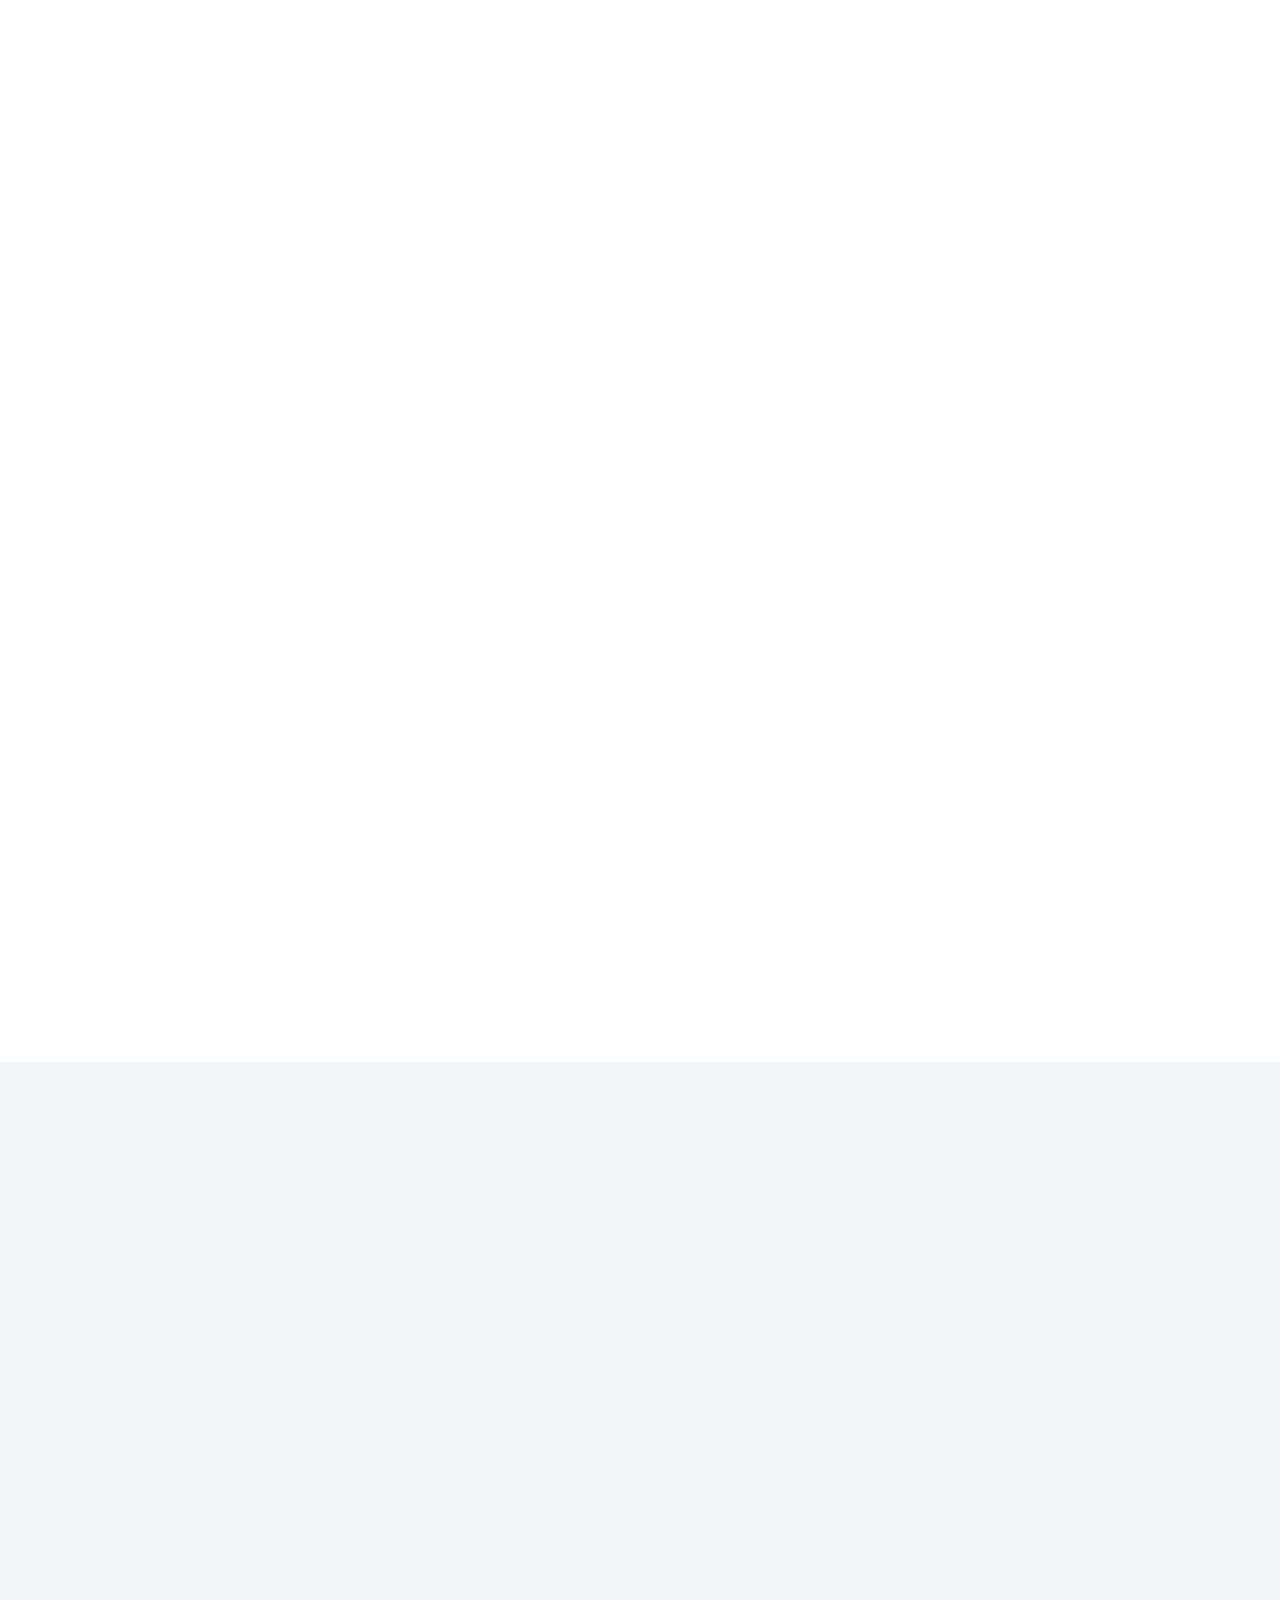
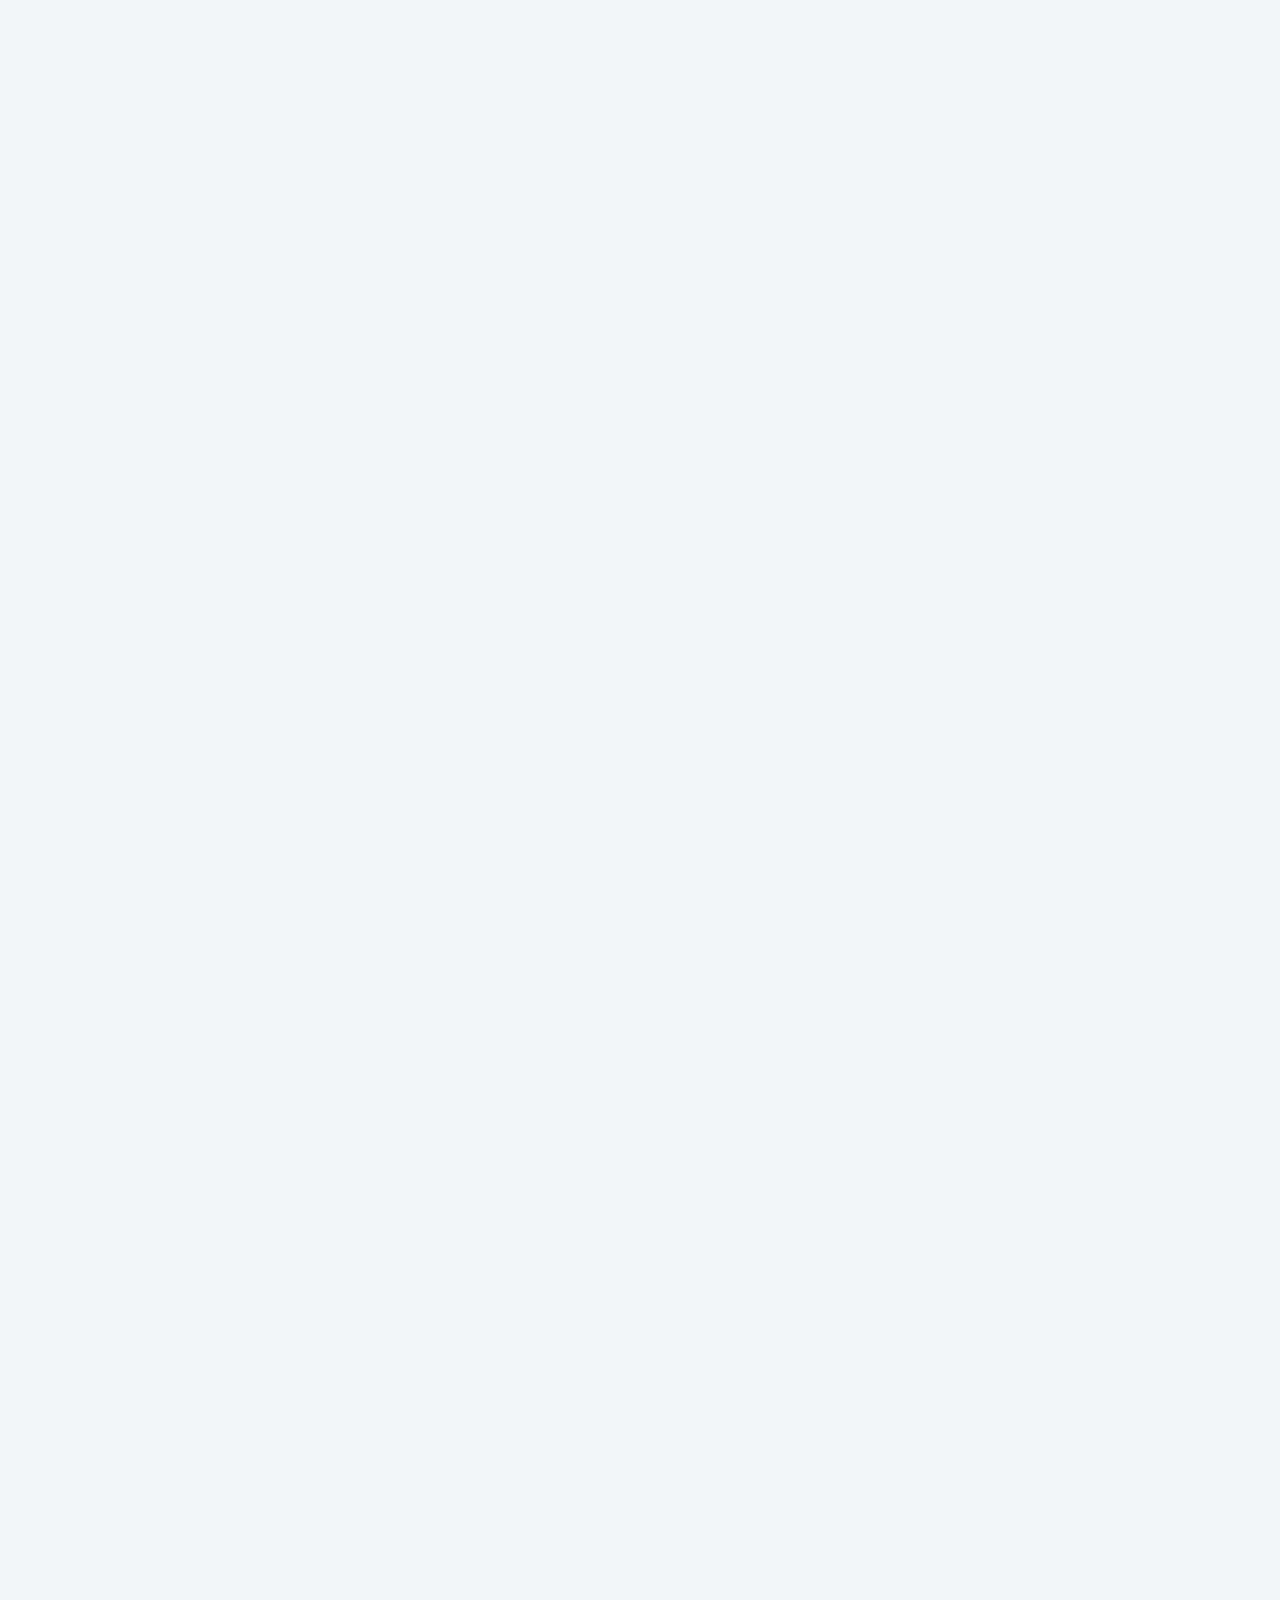
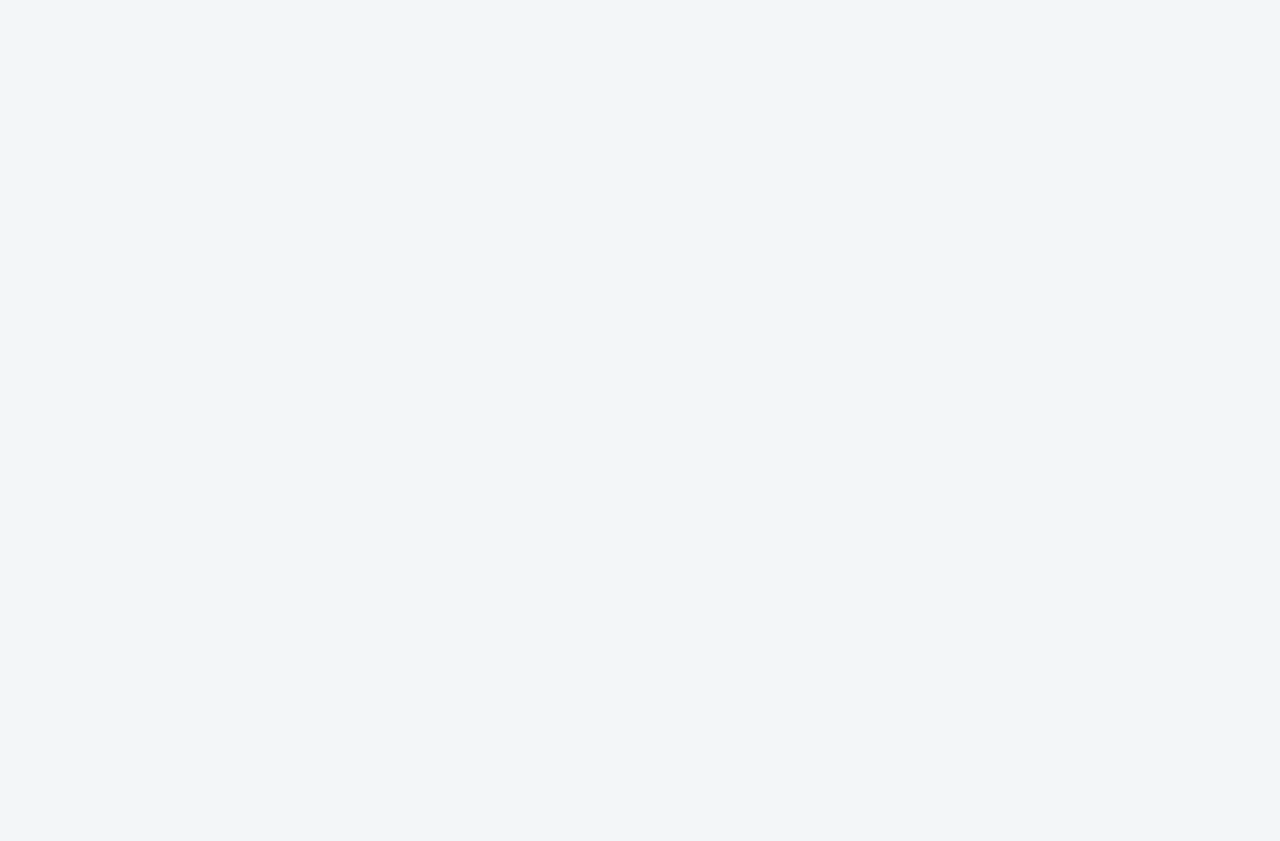
==== commit 81ee8275: "contract_form_ApiKey-Add" ====
--- a/index.html
+++ b/index.html
@@ -415,7 +415,7 @@
                         <p><i class="fa fa-envelope me-3"></i>pixelcrafters69@gmail.com</p>
                         <div class="d-flex pt-2">
                             <a class="btn btn-outline-light btn-social" href=""><i class="fab fa-twitter"></i></a>
-                            <a class="btn btn-outline-light btn-social" href=""><i class="fab fa-facebook-f"></i></a>
+                            <a class="btn btn-outline-light btn-social" href="https://web.facebook.com/profile.php?id=61574798687618"><i class="fab fa-facebook-f"></i></a>
                             <a class="btn btn-outline-light btn-social" href=""><i class="fab fa-youtube"></i></a>
                             <a class="btn btn-outline-light btn-social" href=""><i class="fab fa-instagram"></i></a>
                             <a class="btn btn-outline-light btn-social" href=""><i class="fab fa-linkedin-in"></i></a>
